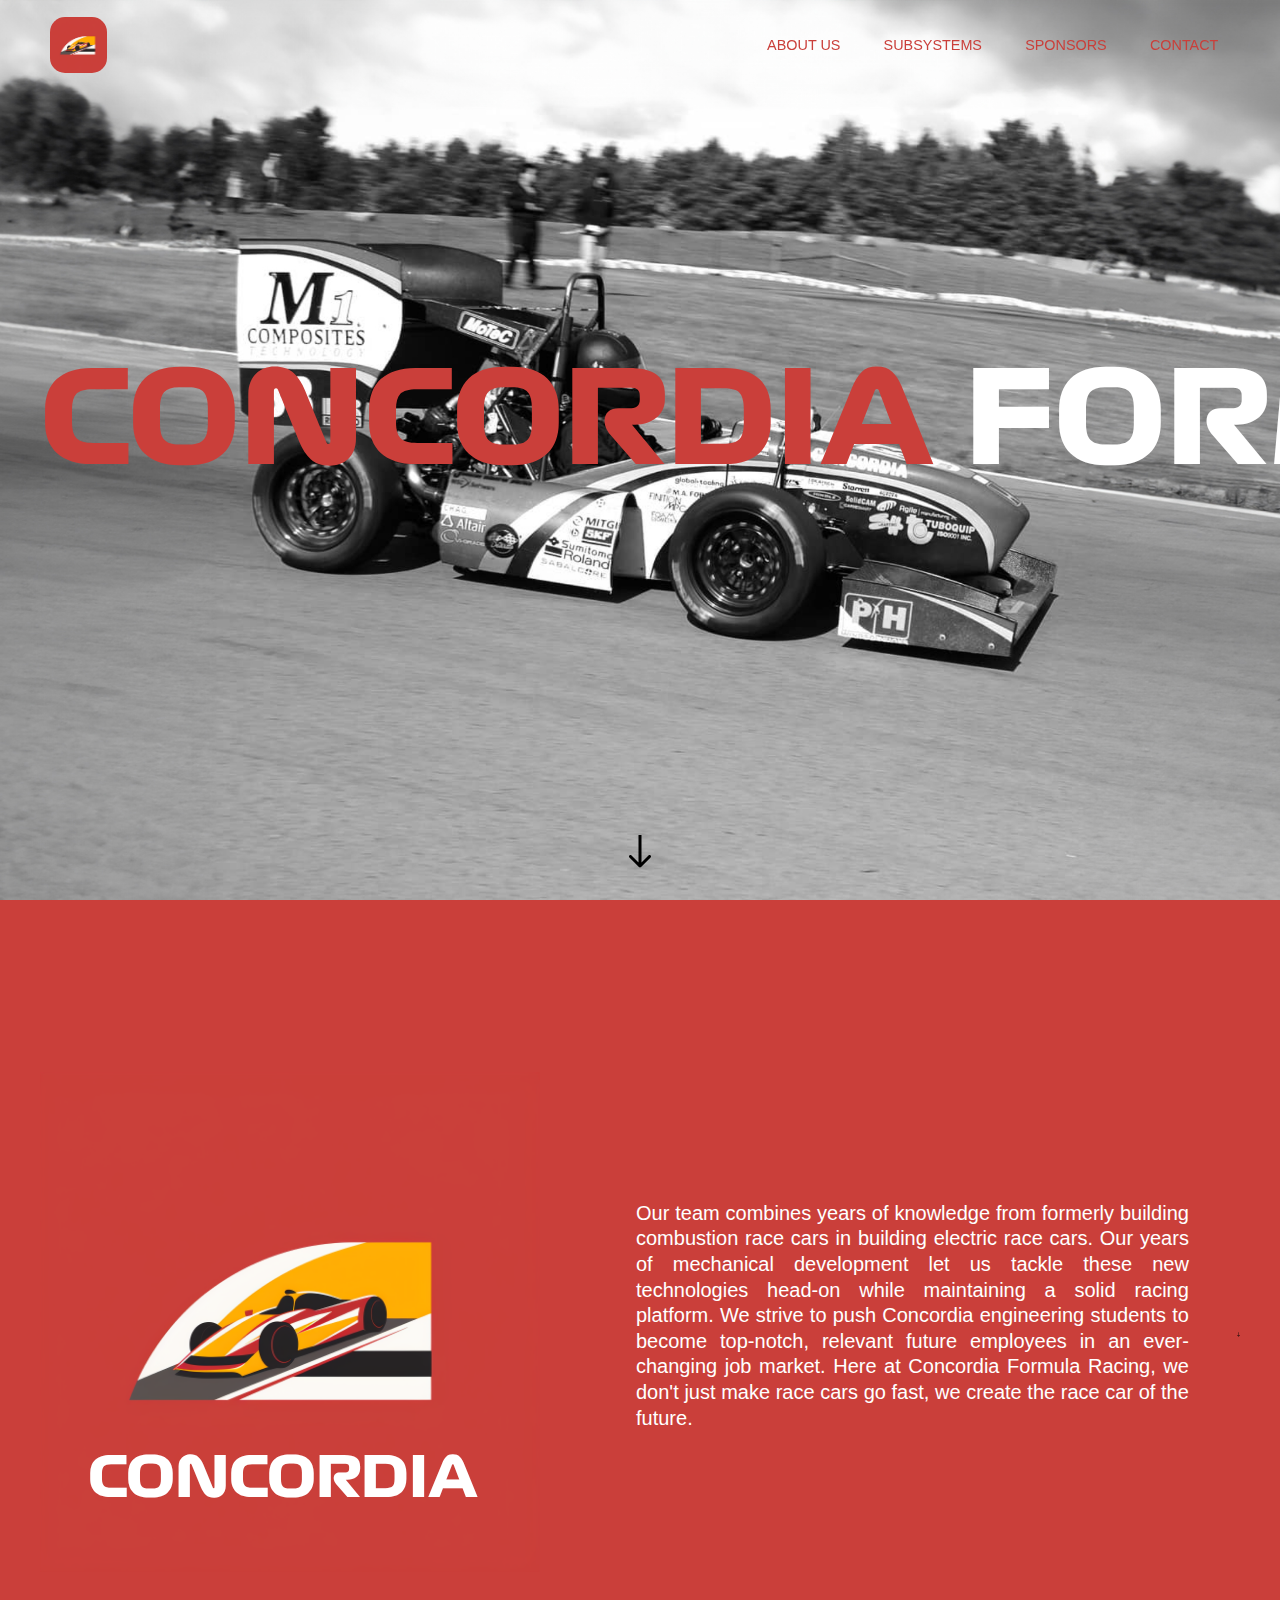
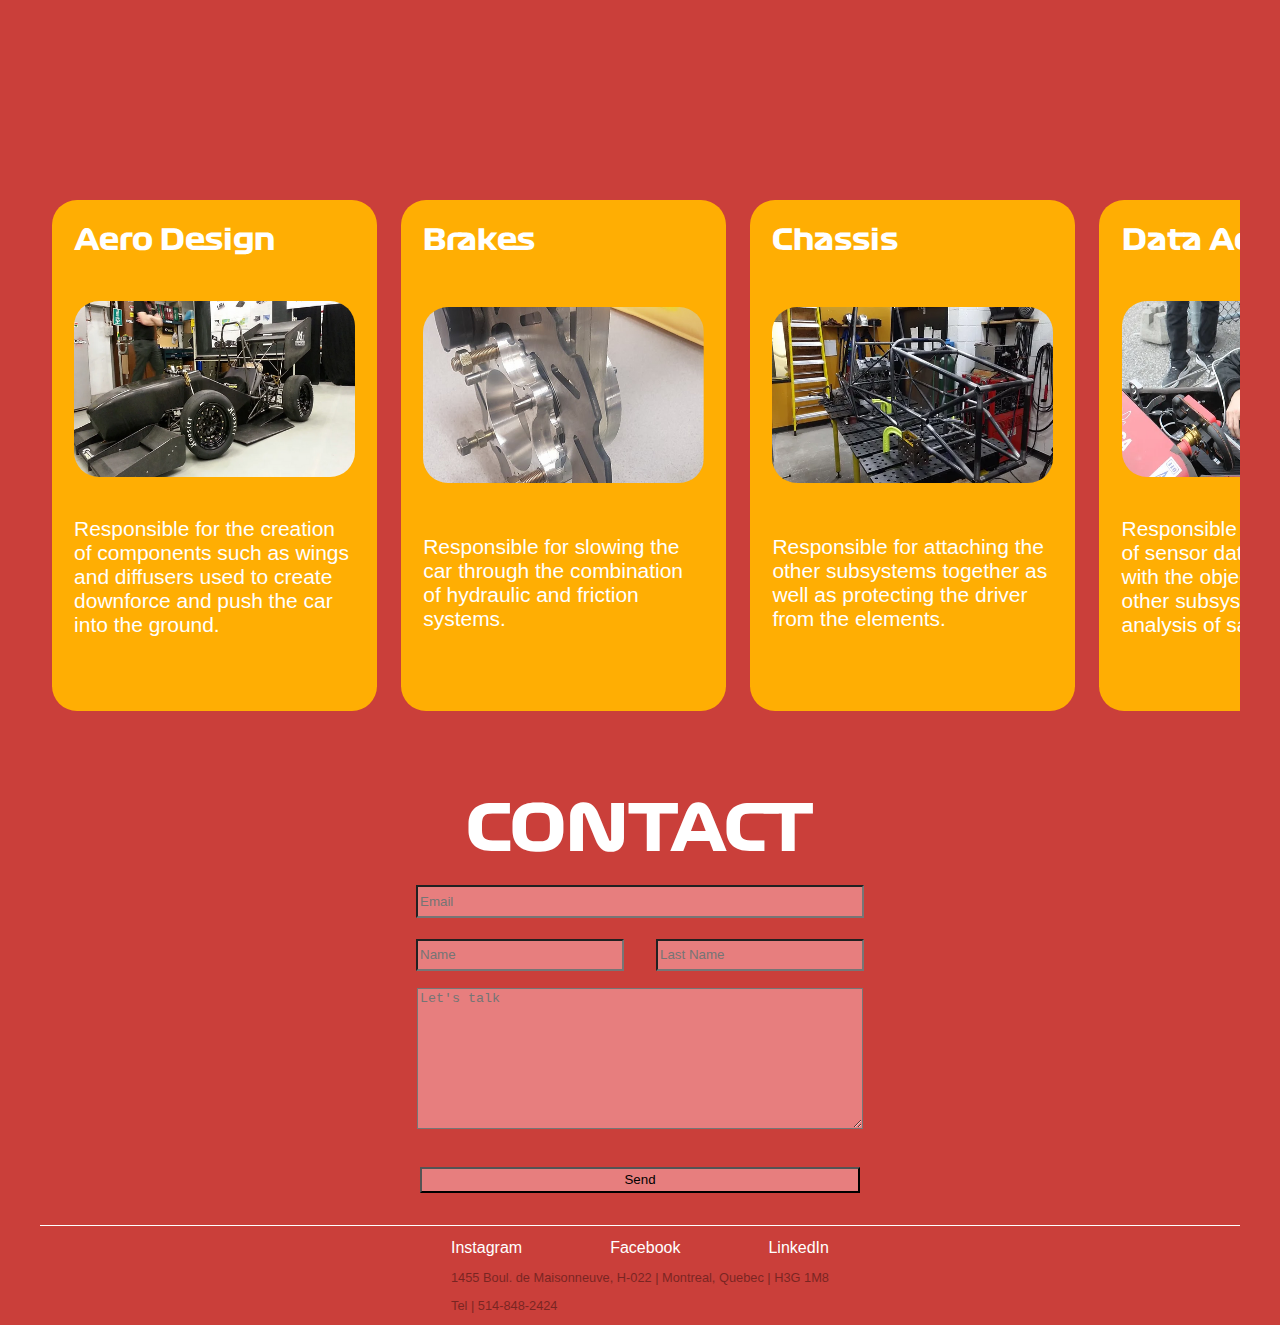
==== index.html @ 4e5aec41 "image fix" ====
<!DOCTYPE html>
<html lang="en">
<head>
    <meta charset="UTF-8">
    <meta name="viewport" content="width=device-width, initial-scale=1.0">
    <title>FORMULA SAE - CONCORDIA</title>
    <link rel="stylesheet" href="style.css">
</head>
<body>
    <div class="home-image"></div>
    <div class="wrapper">
        <header>
            <a href="index.html" class="logo1"></a>

            <nav>
                <svg class="close" width="33" height="33" viewBox="0 0 33 33" fill="none" xmlns="http://www.w3.org/2000/svg">
                    <path d="M16.5 0.25C13.2861 0.25 10.1443 1.20305 7.47199 2.98862C4.79969 4.77419 2.71689 7.31209 1.48697 10.2814C0.257041 13.2507 -0.0647633 16.518 0.562247 19.6702C1.18926 22.8224 2.73692 25.7179 5.00952 27.9905C7.28213 30.2631 10.1776 31.8108 13.3298 32.4378C16.482 33.0648 19.7493 32.743 22.7186 31.513C25.6879 30.2831 28.2258 28.2003 30.0114 25.528C31.797 22.8557 32.75 19.7139 32.75 16.5C32.75 14.366 32.3297 12.2529 31.5131 10.2814C30.6964 8.30985 29.4994 6.51847 27.9905 5.00952C26.4815 3.50056 24.6902 2.3036 22.7186 1.48696C20.7471 0.670319 18.634 0.25 16.5 0.25ZM20.9038 18.5963C21.0561 18.7473 21.177 18.927 21.2595 19.1251C21.342 19.3231 21.3844 19.5355 21.3844 19.75C21.3844 19.9645 21.342 20.1769 21.2595 20.3749C21.177 20.573 21.0561 20.7527 20.9038 20.9038C20.7527 21.0561 20.573 21.177 20.3749 21.2594C20.1769 21.3419 19.9645 21.3844 19.75 21.3844C19.5355 21.3844 19.3231 21.3419 19.1251 21.2594C18.927 21.177 18.7473 21.0561 18.5963 20.9038L16.5 18.7913L14.4038 20.9038C14.2527 21.0561 14.073 21.177 13.8749 21.2594C13.6769 21.3419 13.4645 21.3844 13.25 21.3844C13.0355 21.3844 12.8231 21.3419 12.6251 21.2594C12.427 21.177 12.2473 21.0561 12.0963 20.9038C11.9439 20.7527 11.8231 20.573 11.7406 20.3749C11.6581 20.1769 11.6156 19.9645 11.6156 19.75C11.6156 19.5355 11.6581 19.3231 11.7406 19.1251C11.8231 18.927 11.9439 18.7473 12.0963 18.5963L14.2088 16.5L12.0963 14.4038C11.7903 14.0978 11.6184 13.6827 11.6184 13.25C11.6184 12.8173 11.7903 12.4022 12.0963 12.0963C12.4023 11.7903 12.8173 11.6184 13.25 11.6184C13.6827 11.6184 14.0978 11.7903 14.4038 12.0963L16.5 14.2088L18.5963 12.0963C18.9023 11.7903 19.3173 11.6184 19.75 11.6184C20.1827 11.6184 20.5978 11.7903 20.9038 12.0963C21.2098 12.4022 21.3817 12.8173 21.3817 13.25C21.3817 13.6827 21.2098 14.0978 20.9038 14.4038L18.7913 16.5L20.9038 18.5963Z" fill="black"/>
                </svg>
                    
                <ul>
                    <li><a class="burger-items" href="">ABOUT US</a></li>
                    <li><a class="burger-items" href="">SUBSYSTEMS</a></li>
                    <li><a class="burger-items" href="sponsors.html">SPONSORS</a></li>
                    <li><a class="burger-items" href="">CONTACT</a></li>
                </ul>
            </nav>

            <svg class="menu" id="desktop-menu" width="48" height="32" viewBox="0 0 48 32" fill="none" xmlns="http://www.w3.org/2000/svg">
                <path d="M24 32H0V26.6667H24V32ZM48 18.6667H0V13.3333H48V18.6667ZM48 5.33333H24V0H48V5.33333Z" fill="black"/>
            </svg>
        </header>

        <section class="home-page">
            <div class="scrolling-text"><h1><span>CONCORDIA</span> FORMULA SAE - <span>CONCORDIA</span> FORMULA SAE - <span>CONCORDIA</span> FORMULA SAE </h1></div>

            <svg class="arrow one" width="24" height="33" viewBox="0 0 24 33" fill="none" xmlns="http://www.w3.org/2000/svg">
                <path d="M10.9393 32.0607C11.5251 32.6464 12.4749 32.6464 13.0607 32.0607L22.6066 22.5147C23.1924 21.9289 23.1924 20.9792 22.6066 20.3934C22.0208 19.8076 21.0711 19.8076 20.4853 20.3934L12 28.8787L3.51472 20.3934C2.92893 19.8076 1.97919 19.8076 1.3934 20.3934C0.807612 20.9792 0.807612 21.9289 1.3934 22.5147L10.9393 32.0607ZM10.5 6.55671e-08L10.5 31L13.5 31L13.5 -6.55671e-08L10.5 6.55671e-08Z" fill="black"/>
            </svg>
        </section>

        <section class="intro">
            <div class="intro-imageAndtext">
                <div class="logo2"></div>
                <h1 class="intro-concordia">CONCORDIA</h1>
            </div>
            <p class="subhead">Our team combines years of knowledge from formerly building combustion race cars in building electric race cars. Our years of mechanical development let us tackle these new technologies head-on while maintaining a solid racing platform. We strive to push Concordia engineering students to become top-notch, relevant future employees in an ever-changing job market. Here at Concordia Formula Racing, we don't just make race cars go fast, we create the race car of the future.</p>

            <svg class="arrow two" width="24" height="33" viewBox="0 0 24 33" fill="none" xmlns="http://www.w3.org/2000/svg">
                <path d="M10.9393 32.0607C11.5251 32.6464 12.4749 32.6464 13.0607 32.0607L22.6066 22.5147C23.1924 21.9289 23.1924 20.9792 22.6066 20.3934C22.0208 19.8076 21.0711 19.8076 20.4853 20.3934L12 28.8787L3.51472 20.3934C2.92893 19.8076 1.97919 19.8076 1.3934 20.3934C0.807612 20.9792 0.807612 21.9289 1.3934 22.5147L10.9393 32.0607ZM10.5 6.55671e-08L10.5 31L13.5 31L13.5 -6.55671e-08L10.5 6.55671e-08Z" fill="black"/>
            </svg>
                
        </section>

        <section class="subsystems">
            <div class="card">
                <p class="title">Aero Design</p>
                <div class="frame">
                    <img class="card-photo" src="assets/subsystems/aero-photo.jpg" alt="dfasd">                    
                    <p class="text">Responsible for the creation of components such as wings and diffusers used to create downforce and push the car into the ground.</p>
                </div>
            </div>

            <div class="card">
                
                <p class="title">Brakes</p>
                <div class="frame">
                    <img class="card-photo" src="assets/subsystems/brakes.jpg" alt="dfasd">                    
                    <p class="text toolong">Responsible for slowing the car through the combination of hydraulic and friction systems.</p>
               </div>
            </div>

            <div class="card">
                <p class="title">Chassis</p>
                <div class="frame">
                    <img class="card-photo" src="assets/subsystems/chassis.jpg" alt="dfasd">                    
                    <p class="text">Responsible for attaching the other subsystems together as well as protecting the driver from the elements.</p>
                </div>                
            </div>

            <div class="card">
                <p class="title">Data Acquisition</p>
                <div class="frame">
                    <img class="card-photo" src="assets/subsystems/dataAcquisiton.jpg" alt="dfasd">                    
                    <p class="text">Responsible for the acquiring of sensor data and refining it with the objective of assisting other subsystems with the analysis of said data.</p>
                </div>                
            </div>

            <div class="card">
                <p class="title">Steering</p>
                <div class="frame">
                    <img class="card-photo" src="assets/subsystems/steering.jpg" alt="dfasd">                    
                    <p class="text">Responsible for the steering geometry, closely related to the suspension subsystem.</p>
                </div>                
            </div>

            <div class="card">
                <p class="title">Suspension</p>
                <div class="frame">
                    <img class="card-photo" src="assets/subsystems/suspension.jpg" alt="dfasd">                    
                    <p class="text">Responsible for translating forces from the tires into the rest of the car through the establishment of car specific geometry.</p>
                </div>                
            </div>

            <div class="card">
                <p class="title">Wheels & Tires</p>
                <div class="frame">
                    <img class="card-photo" src="assets/subsystems/wheelsTires.jpg" alt="dfasd">                    
                    <p class="text">Responsible for all cornering and acceleration forces transferring between the road and the car.</p>
                </div>                
            </div>

            <div class="card">
                <p class="title">GLV Electrical</p>
                <div class="frame">
                    <img class="card-photo" src="assets/subsystems/electrical.jpg" alt="dfasd">                    
                    <p class="text">Responsible for the low voltage systems of the car such as safety equipment and sensing equipment.</p>
                </div>                
            </div>

            <div class="card">
                <p class="title">Powertrain</p>
                <div class="frame">
                    <img class="card-photo" src="assets/subsystems/powertrain.jpg" alt="dfasd">
                    <p class="text">Responsible for the motor, motor controller, and gearbox that power the car.</p>
                </div>                
            </div>

            <div class="card">
                <p class="title">Accumulator</p>
                <div class="frame">
                    <img class="card-photo" src="assets/subsystems/accumulator.jpg" alt="dfasd">                    
                    <p class="text">Responsible for the battery and its management systems which are mostly high voltage.</p>
                </div>                
            </div>




        </section>

        <section class="contact">
            <div class="title contact">CONTACT</div>
            <form action="mailto:thomasson5leo@gmail.com">
                <input class="c email" type="text" placeholder="Email">
                
                <div class="c names">
                   
                    <input class="user-name" type="text" placeholder="Name" style="background-color: rgb(231, 126, 126);">
                    <input class="user-name" type="text" placeholder="Last Name" style="background-color: rgb(231, 126, 126);">
                    
                </div>
                <textarea class="c talk" placeholder="Let's talk" cols="40" rows="9"></textarea> 
                
                <input class="c submit" type="submit" value="Send">

            </form>
        </section>

        <section class="footer">
            <div class="footer-frame">
                <div class="line"></div>
                <div class="socials">
                    <a class="link instagram" href="https://www.instagram.com/concordiasae_racing/">Instagram</a>
                    <a class="link facebook" href="https://www.facebook.com/concordiaefsae">Facebook</a>
                    <a class="link linkedin" href="https://www.linkedin.com/company/concordia-sae/">LinkedIn</a>
                </div>
                <div class="credentials">
                    <p>1455 Boul. de Maisonneuve,  H-022 | Montreal, Quebec | H3G 1M8</p>
                    <p>Tel | 514-848-2424</p>
                </div>
            </div>
        </section>

    </div>

    <script src="java.js"></script>
</body>
</html>
---- style.css ----
@font-face {
    font-family: Helvetica-Neue;
    src: url("assets/HelveticaNeueRegular.otf");
}
@font-face {
    font-family: Formula1-Bold;
    font-weight: bold;
    src: url("assets/Formula1-Bold.otf") format("opentype");
}
@keyframes RightToLeft { /*animation function for the sliding text*/
    from {
        transform: translateX(-33.7%);
    }
    to {
        transform: translateX(-67.435%);/*This weird number is where the cycle restarts
        and is linked to the length of the text in index.html */
    }
}

/*general styles*/
body {
  margin: 0;
  font-family: Arial, Helvetica, sans-serif;
  background-color: #CA3F3A;
  overflow-x: hidden;
}
a {
    text-decoration: none;
    font-size: 1.3rem;
}
.home-image {
    background: url('assets/HomeImage.jpg');
    position: absolute;
    top: 0;
    left: 0;
    width: 100%;
    height: 100vh;
    background-size: cover;
    background-position-x: 50%;
    z-index: -1;
}

/*1st page styling for header*/
header { 
    position: fixed;
    display: flex;
    justify-content: space-between;
    align-items: center;
    width: 100%;
    height: 10vh;
    z-index: 2;
}
.logo1 {
    background: url('assets/logo.jpg');
    border-radius: 15px;
    width: 2.7em;
    height: 2.7em;
    margin: 0.5em;
    background-position-x: 30%;
    background-size: cover;
}
svg.menu {
    width: 2.7em;
    margin-right: 1.5em;

    cursor: pointer;
}
nav {
    position: fixed;
    right: 0;
    top: 0;
    background-color: white;
    width: 50%;
    height: 100vh;
    text-transform: uppercase;

    transform: translateX(100%);
    transition: transform .5s ease-in-out;
}
ul {
    list-style-type: none;
    padding: 0;
    margin-top: 8em;
    height: fit-content;
}
.burger-items {
    color: black;
    padding: .75em 2em;
    display: block;

    &:hover{
        background: rgb(207, 206, 206);
    }
}
.close{
    float: right;
    margin: 2em;
    width: 2em;
    cursor: pointer;
}
/*.open-nav is created by some javascript when burger and close icon is clicked*/
.open-nav {
    transform: translateX(0%);
}

/*1st page styling, everything but the header*/
section.home-page {
    display: flex;
    flex-direction: column;
    justify-content: space-between;
    color: orange;
    height: 100vh;
}
.scrolling-text{
    font-size: 4rem;
    font-family: Formula1-Bold;
    color: white;
    position: absolute;
    top: 16rem;
    white-space: nowrap;

    animation: RightToLeft 8s linear infinite;
}
.arrow.one {
    position: absolute;
    width: 100%;
    bottom: 2em;
    align-self: center;
    cursor: pointer;
}

span {
    color: #CA3F3A;
}

/*2nd page styling (introduction)*/
section.intro {
    display: flex;
    justify-content: space-between;
    height: 100vh;
    flex-direction: column;
    overflow-x: hidden;
}
.logo2 {
    background: url('assets/logo.jpg');
    width: 60vh;
    max-width: 500px;
    height: 60vh;
    max-height: 500px;
    margin-top: -5em;
    background-position-x: 50%;
    background-position-y: 50%;
    background-size: cover;
    z-index: -2;
    align-self: center;
}

h1.intro-concordia {
    margin-top: -8rem;
    margin-left: 3rem;
    align-self: center;
    color: white;
    font-family: Formula1-Bold;
    font-size: 3.5rem;
    
}
p.subhead {
    color: white;
    margin-top: -3rem;
    margin-right: 3rem;
    margin-left: 3rem;
    font-size: 1rem;
    line-height: 1.6rem;
    text-align: justify;
}
.arrow.two {
    align-self: center;
    margin-bottom: 2em;
    cursor: pointer;
}

/*PAGE 3 - SUBSYSTEMS*/
section.subsystems {
    display: flex;
    height: fit-content;
    overflow-x: auto;
}
.card {
    display: flex;
    flex-direction: column;
    justify-content: space-between;

    margin-left: 0.75rem;
    margin-right: 0.75rem;
    border-radius: 25px;
    background: #FFAE03;
    padding: 1.38rem;
    width: 17.5625rem;
    height: 29.1875rem;
    flex-shrink: 0;
}

.title {
    color: white;
    position: relative;
    font-family: Formula1-Bold;
    font-size: 29px;
    margin-top: 0em;
}
.frame {
    display: flex;
    height: 100%;
    flex-direction: column;
    justify-content: space-around;
}
.card-photo {
    background-size: contain;
    height: 11rem;
    width: auto;
    border-radius: 25px;
    margin-top: -1em;
}
.text {
    color: white;
    text-align: left;
    font-size: 1.31rem;
    margin-top: -1em;
    height: fit-content;
}

/*page 3 - contact area*/

section.contact {
    display: flex;
    flex-direction: column;
    height: fit-content;
    align-items: center;

    margin-top: 5rem;
    margin-bottom: 2em;
}
.title.contact {
    font-size: 4rem;
}
form {
    display: flex;
    flex-direction: column;
    align-items: center;
    
}
.c {
    margin-top: 1.3em;
    width: 33em;
}
.email {
    background-color: rgb(231, 126, 126);
    height: 2em;
    outline: none;
}
.names {
    display: flex;
    justify-content: space-between;
    width: 28em;
    height: 2em;
}
.user-name {
    width: 15em;
}
.talk {
    background-color: rgb(231, 126, 126);
    margin-bottom: 1.5em;
}
.submit {
    width: 33em;
    height: 2em;
    background-color: rgb(231, 126, 126);
}

/*FOOTER PAGE 3*/
section.footer {
    display: flex;
    flex-direction: column;
    align-items: center;
    
    width: 100%;
    height: fit-content;
    justify-content: space-between;
    border-top: 1.5px solid white;
    
}
.socials {
    margin-top: .8rem;
    display: flex;
    
    justify-content: space-between;
    width: 100%;
}
.link {
    color: white;
    font-size: 1em;
}
.credentials {
    font-size: .8em;
    opacity: 0.4;
}



@media only screen and (max-width: 450px) {
    .intro-imageAndtext {
        display: flex;
        flex-direction: column;
        align-items: center;
    }
    h1.intro-concordia {
        font-size: 2.6em;
        margin-left: unset;
        
    }
    p.subhead {
        margin-left: 1.5rem;
        margin-right: 1.5em;
    }

    .c {
        width: 25em;
    }
    .names {
        width: 21.3em;
    }
    .user-name {
        width: 11em
    }
}
/*for the burger menu*/
@media only screen and (min-width: 680px) {
    .menu {
        display: none;
    }

    nav {
        transform: translateX(0);
        position: unset;
        height: auto;
        width: auto;
        display: block;
        background: none;
    }
    .close {
        display: none;
    }
    ul {
        display: flex;
        margin: 0;
    }
    .burger-items {
        padding: .5em 1.5em;
        font-size: .9rem;
        color: #CA3F3A;

        &:hover {
            background: unset;
            text-decoration: underline;
        }
    }

    

    .intro {
        justify-content: unset;
    }
    p.subhead {
        font-size: 1.25rem;
    }
}


/*formating for the pages for desktop*/
@media only screen and (min-width: 900px) {
    section.intro {
        flex-direction: row;
        align-items: center;
    }
    .logo2 {
        margin-right: 3em;
    }
    p.subhead {
        font-size: 1.25rem;
    }
}

/**/
@media only screen and (min-width: 1200px) {
    .wrapper {
        width: 1200px;
        margin: 0 auto;
    }

    header {
        width: 1200px;
    }
}
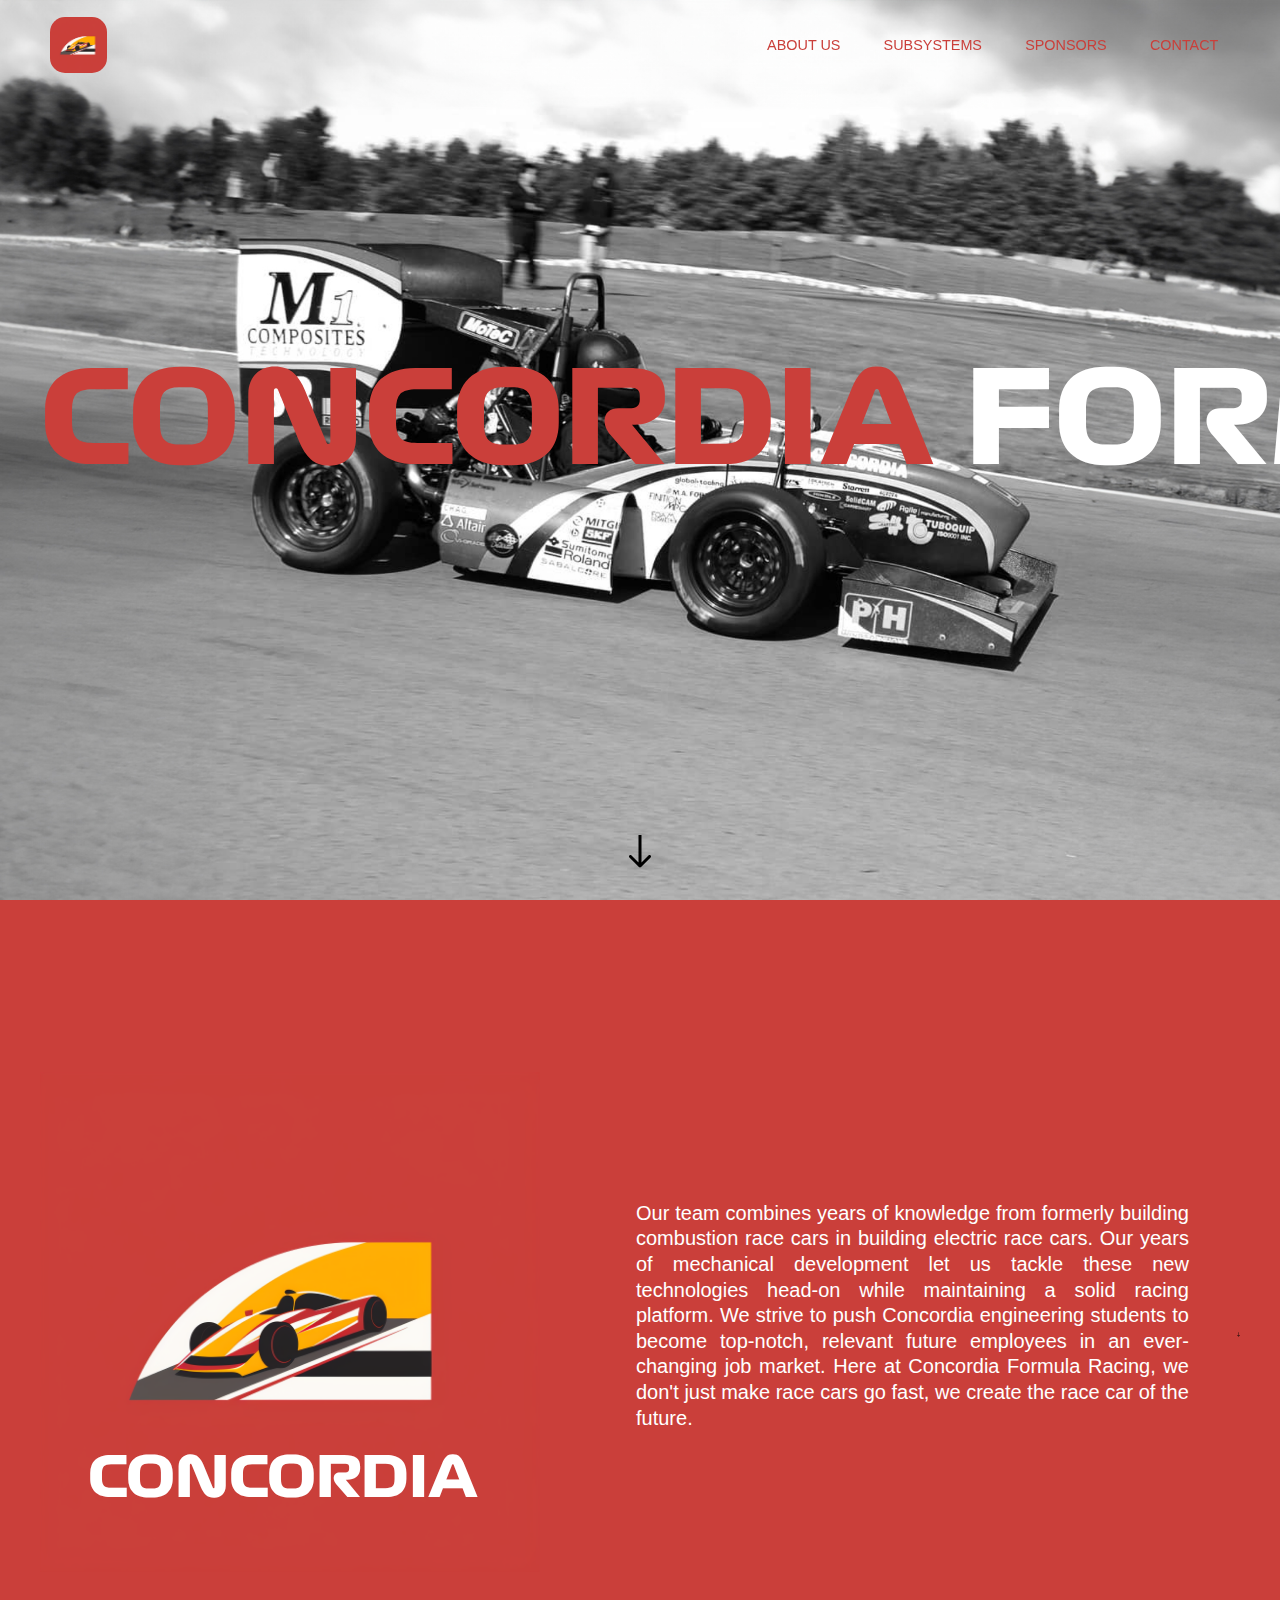
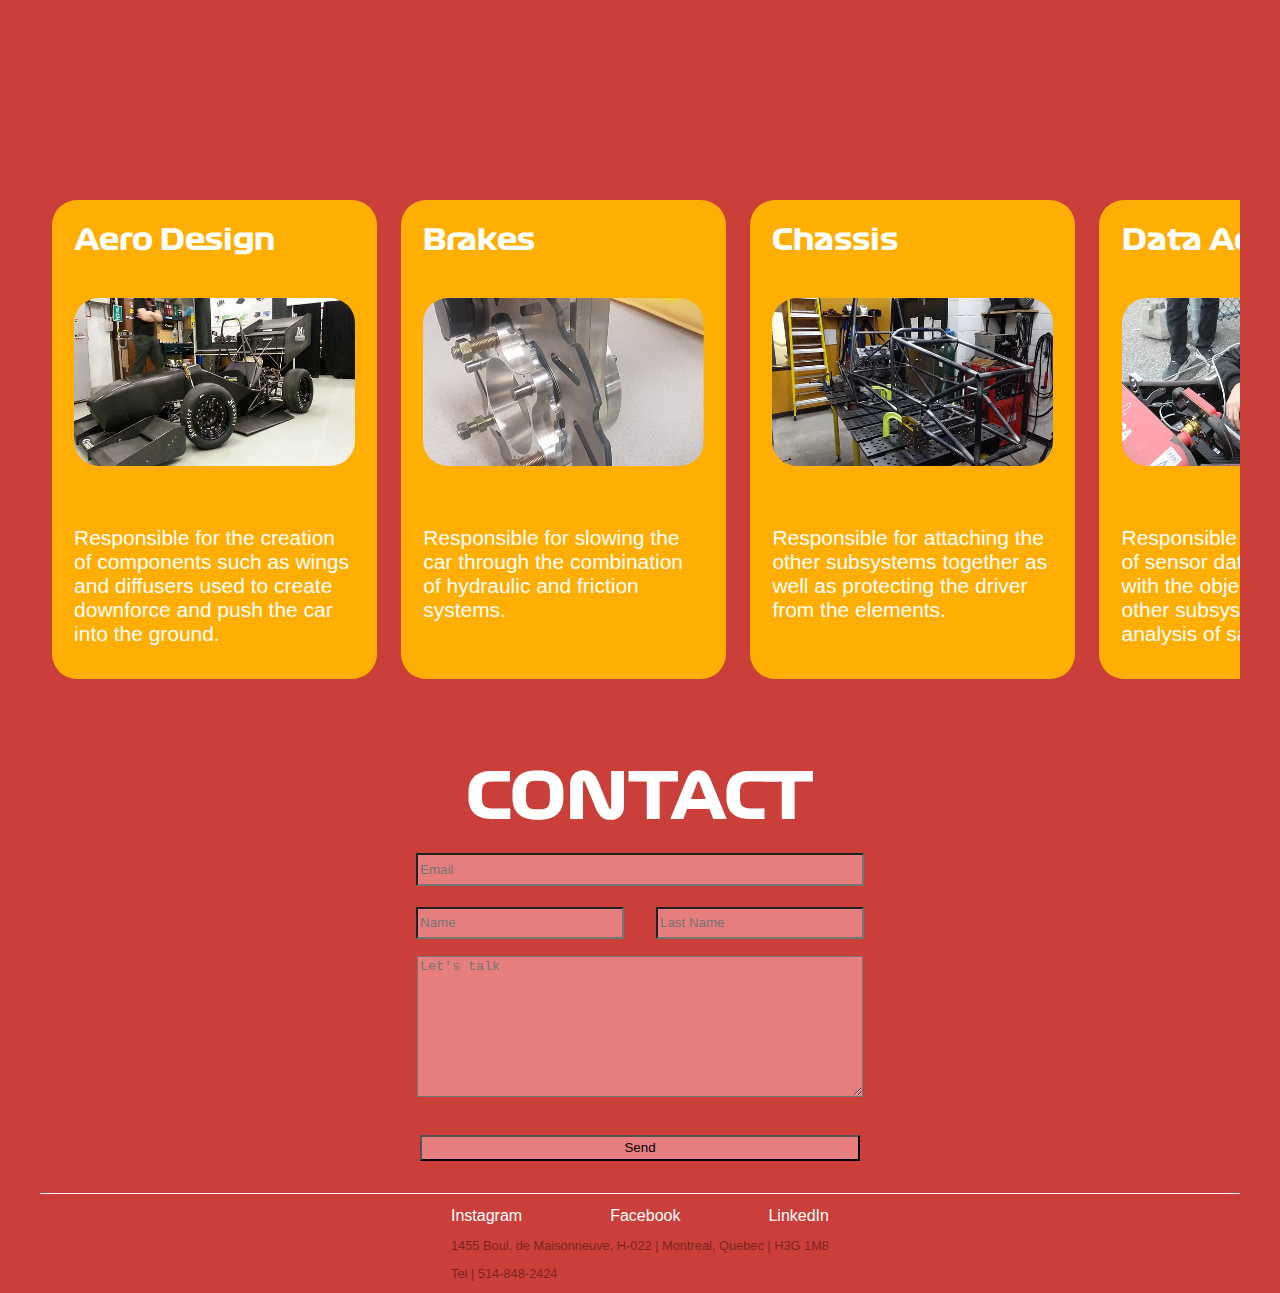
==== commit 6e546ad0: "small prep in html for subsystems scrolling title" ====
--- a/index.html
+++ b/index.html
@@ -51,7 +51,11 @@
                 
         </section>
 
+        <div class="meetTeams_scrolling">MEET OUR TEAMS MEET OUR TEAMS</div>
+
         <section class="subsystems">
+            
+
             <div class="card">
                 <p class="title">Aero Design</p>
                 <div class="frame">
@@ -66,7 +70,7 @@
                 <div class="frame">
                     <img class="card-photo" src="assets/subsystems/brakes.jpg" alt="dfasd">                    
                     <p class="text toolong">Responsible for slowing the car through the combination of hydraulic and friction systems.</p>
-               </div>
+                </div>
             </div>
 
             <div class="card">
--- a/style.css
+++ b/style.css
@@ -179,6 +179,11 @@
     cursor: pointer;
 }
 
+/*MEET OUR TEAMS SCROLLING TITLE (FOR DESKTOP), work in progress (neeeds to be changed in the media area*/
+.meetTeams_scrolling {
+    display: none;
+}
+
 /*PAGE 3 - SUBSYSTEMS*/
 section.subsystems {
     display: flex;
@@ -196,7 +201,7 @@
     background: #FFAE03;
     padding: 1.38rem;
     width: 17.5625rem;
-    height: 29.1875rem;
+    height: 27.1875rem;
     flex-shrink: 0;
 }
 
@@ -208,14 +213,14 @@
     margin-top: 0em;
 }
 .frame {
+    margin-top: 1.75rem;
     display: flex;
     height: 100%;
     flex-direction: column;
-    justify-content: space-around;
 }
 .card-photo {
     background-size: contain;
-    height: 11rem;
+    height: 10.5rem;
     width: auto;
     border-radius: 25px;
     margin-top: -1em;
@@ -224,12 +229,12 @@
     color: white;
     text-align: left;
     font-size: 1.31rem;
-    margin-top: -1em;
+    margin-top: 60px;
     height: fit-content;
 }
 
+
 /*page 3 - contact area*/
-
 section.contact {
     display: flex;
     flex-direction: column;
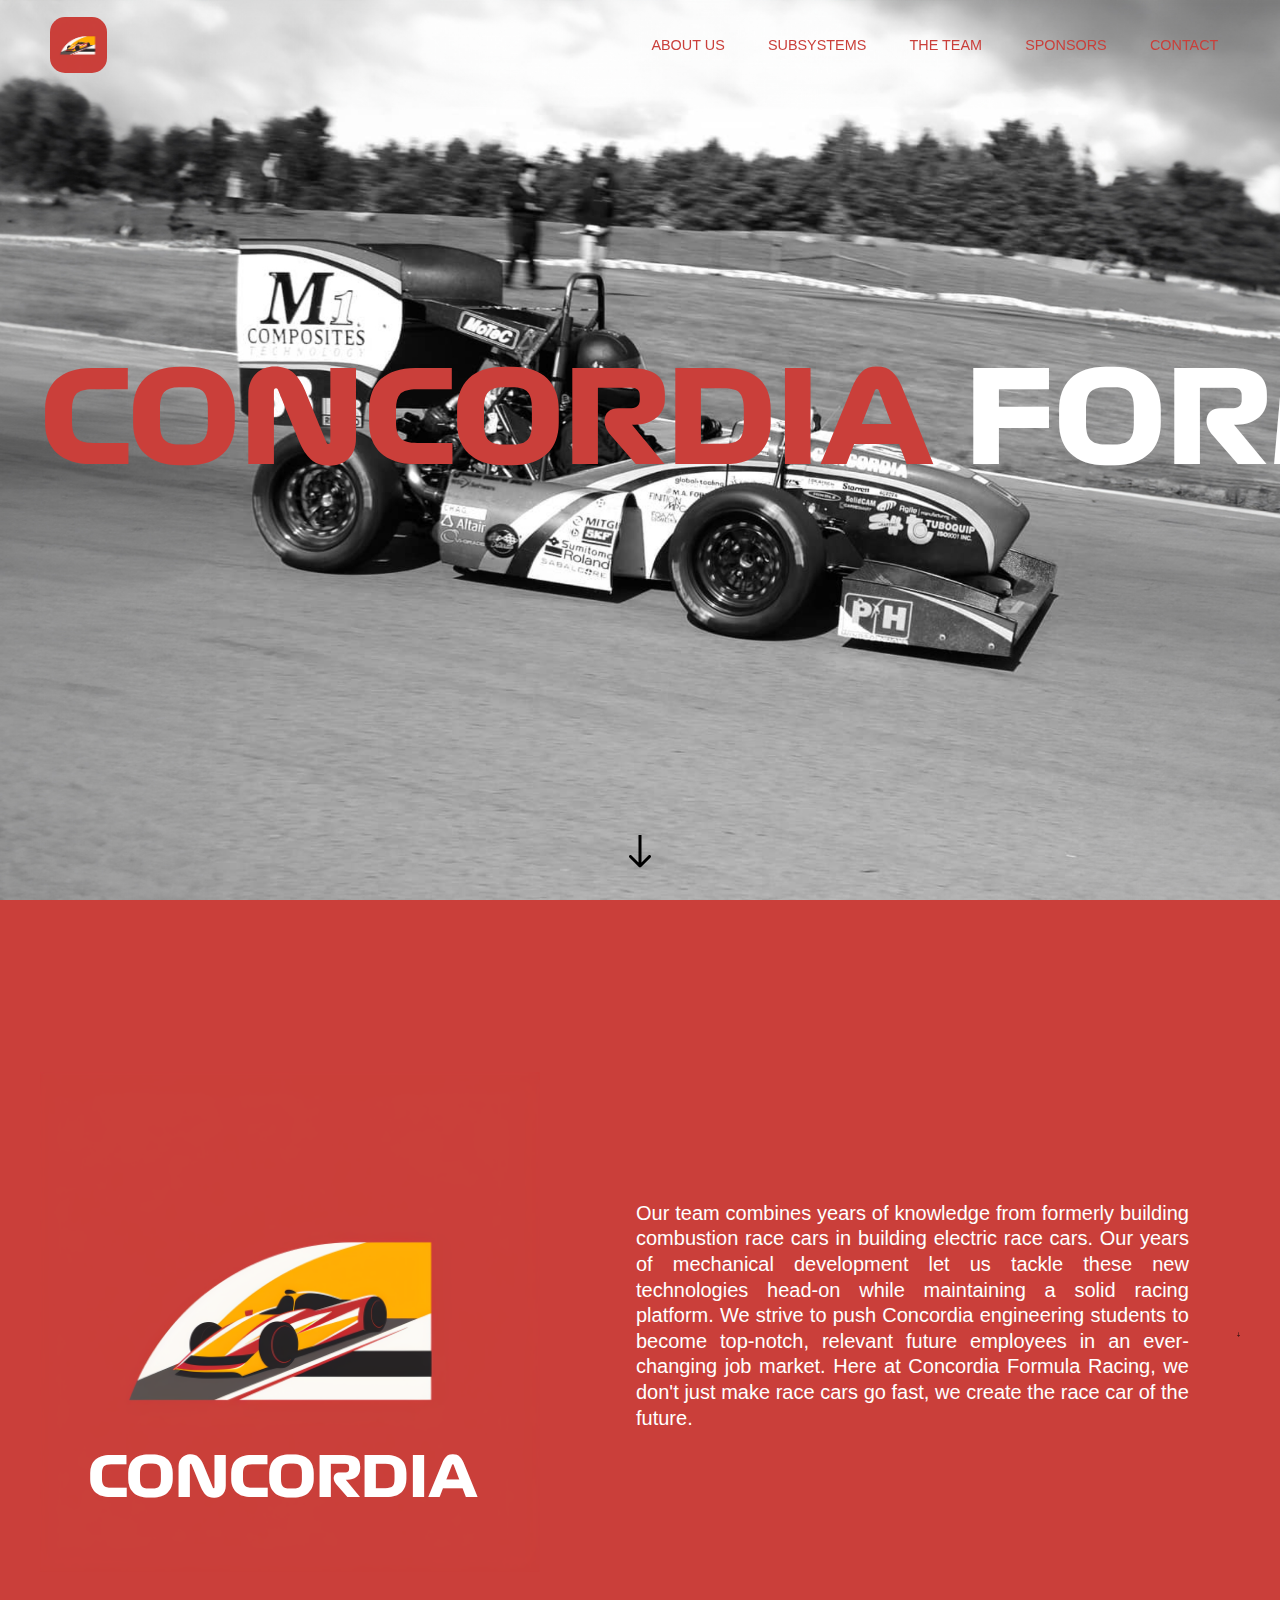
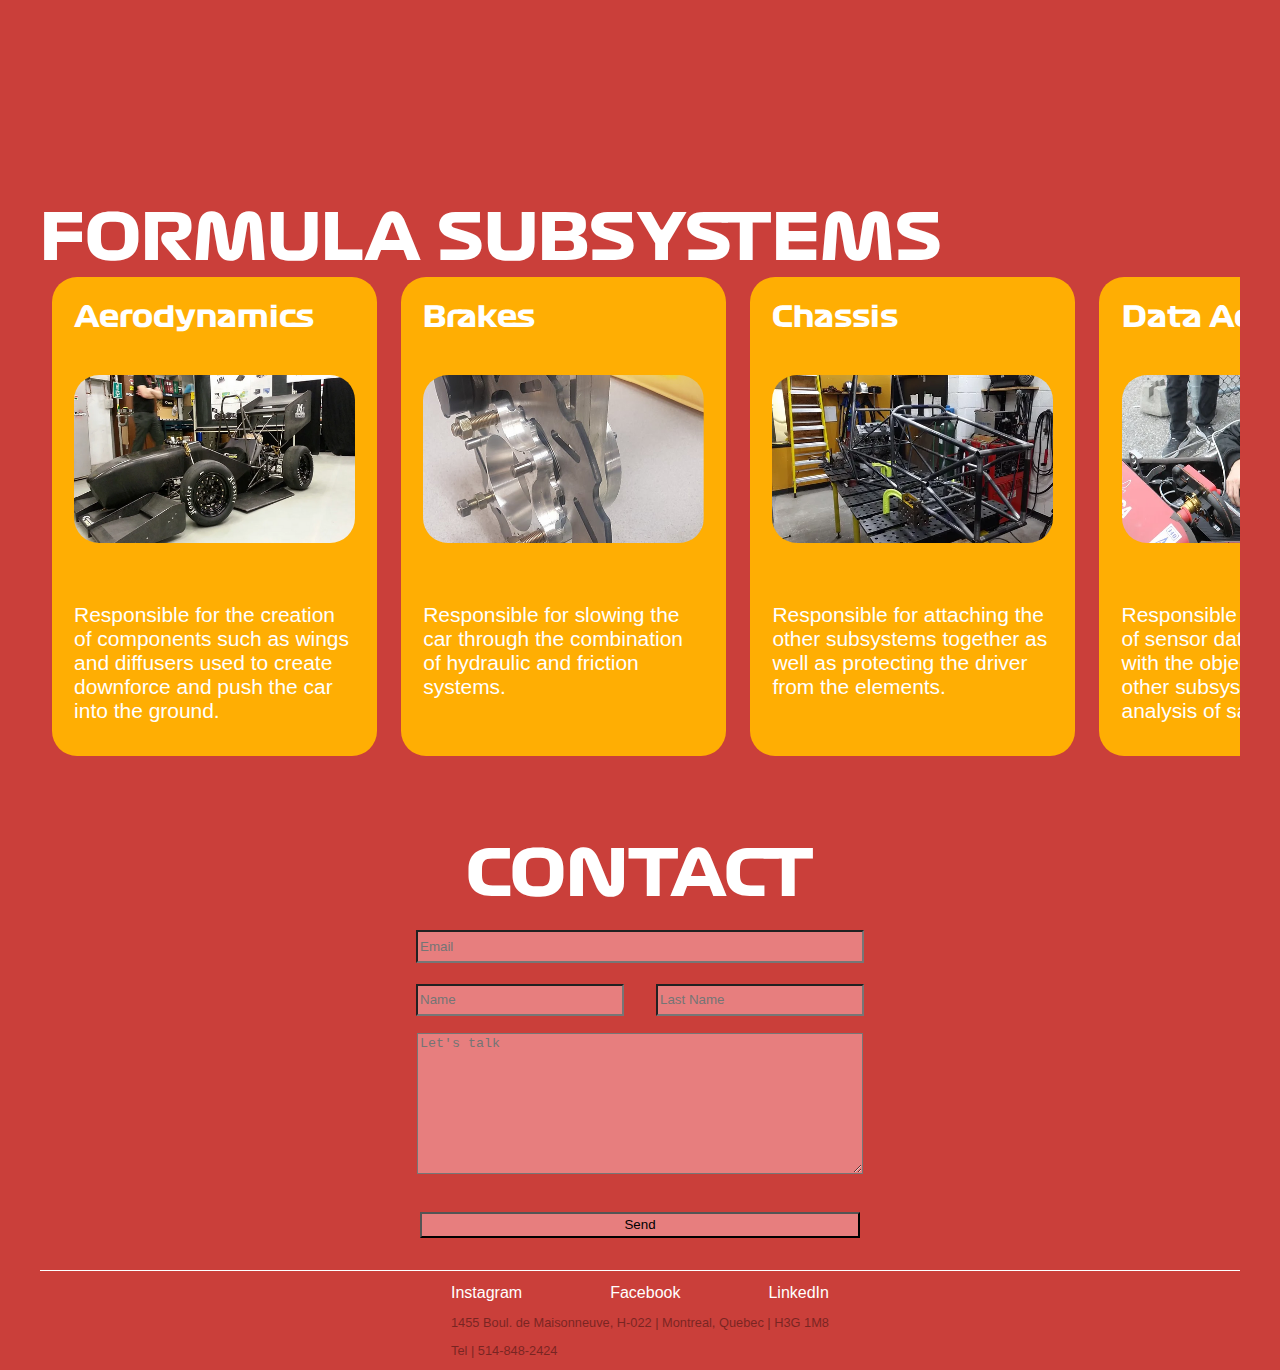
==== commit c931bb2c: "smallThings" ====
--- a/index.html
+++ b/index.html
@@ -20,6 +20,7 @@
                 <ul>
                     <li><a class="burger-items" href="">ABOUT US</a></li>
                     <li><a class="burger-items" href="">SUBSYSTEMS</a></li>
+                    <li><a class="burger-items" href="">THE TEAM</a></li>
                     <li><a class="burger-items" href="sponsors.html">SPONSORS</a></li>
                     <li><a class="burger-items" href="">CONTACT</a></li>
                 </ul>
@@ -31,7 +32,7 @@
         </header>
 
         <section class="home-page">
-            <div class="scrolling-text"><h1><span>CONCORDIA</span> FORMULA SAE - <span>CONCORDIA</span> FORMULA SAE - <span>CONCORDIA</span> FORMULA SAE </h1></div>
+            <div class="scrolling-text"><h1><span>CONCORDIA</span> FORMULA RACING - <span>CONCORDIA</span> FORMULA RACING - <span>CONCORDIA</span> FORMULA RACING </h1></div>
 
             <svg class="arrow one" width="24" height="33" viewBox="0 0 24 33" fill="none" xmlns="http://www.w3.org/2000/svg">
                 <path d="M10.9393 32.0607C11.5251 32.6464 12.4749 32.6464 13.0607 32.0607L22.6066 22.5147C23.1924 21.9289 23.1924 20.9792 22.6066 20.3934C22.0208 19.8076 21.0711 19.8076 20.4853 20.3934L12 28.8787L3.51472 20.3934C2.92893 19.8076 1.97919 19.8076 1.3934 20.3934C0.807612 20.9792 0.807612 21.9289 1.3934 22.5147L10.9393 32.0607ZM10.5 6.55671e-08L10.5 31L13.5 31L13.5 -6.55671e-08L10.5 6.55671e-08Z" fill="black"/>
@@ -51,13 +52,13 @@
                 
         </section>
 
-        <div class="meetTeams_scrolling">MEET OUR TEAMS MEET OUR TEAMS</div>
+        <section class="frame subsystems_title">
+            <div class="subsystems_title">FORMULA SUBSYSTEMS</div>
+        </section>
 
         <section class="subsystems">
-            
-
             <div class="card">
-                <p class="title">Aero Design</p>
+                <p class="title">Aerodynamics</p>
                 <div class="frame">
                     <img class="card-photo" src="assets/subsystems/aero-photo.jpg" alt="dfasd">                    
                     <p class="text">Responsible for the creation of components such as wings and diffusers used to create downforce and push the car into the ground.</p>
@@ -142,6 +143,8 @@
 
         </section>
 
+        <section class="sponsors"></section>
+
         <section class="contact">
             <div class="title contact">CONTACT</div>
             <form action="mailto:thomasson5leo@gmail.com">
--- a/style.css
+++ b/style.css
@@ -62,6 +62,7 @@
 svg.menu {
     width: 2.7em;
     margin-right: 1.5em;
+    color: white;
 
     cursor: pointer;
 }
@@ -180,8 +181,15 @@
 }
 
 /*MEET OUR TEAMS SCROLLING TITLE (FOR DESKTOP), work in progress (neeeds to be changed in the media area*/
-.meetTeams_scrolling {
+.subsystems_title {
     display: none;
+    font-size: 4rem;
+    margin: 0;
+    font-family: Formula1-Bold;
+    color: white;
+}
+section.frame {
+    text-align: center;
 }
 
 /*PAGE 3 - SUBSYSTEMS*/
@@ -382,6 +390,10 @@
 
 /*formating for the pages for desktop*/
 @media only screen and (min-width: 900px) {
+    .subsystems_title {
+        display: unset;
+    }
+
     section.intro {
         flex-direction: row;
         align-items: center;
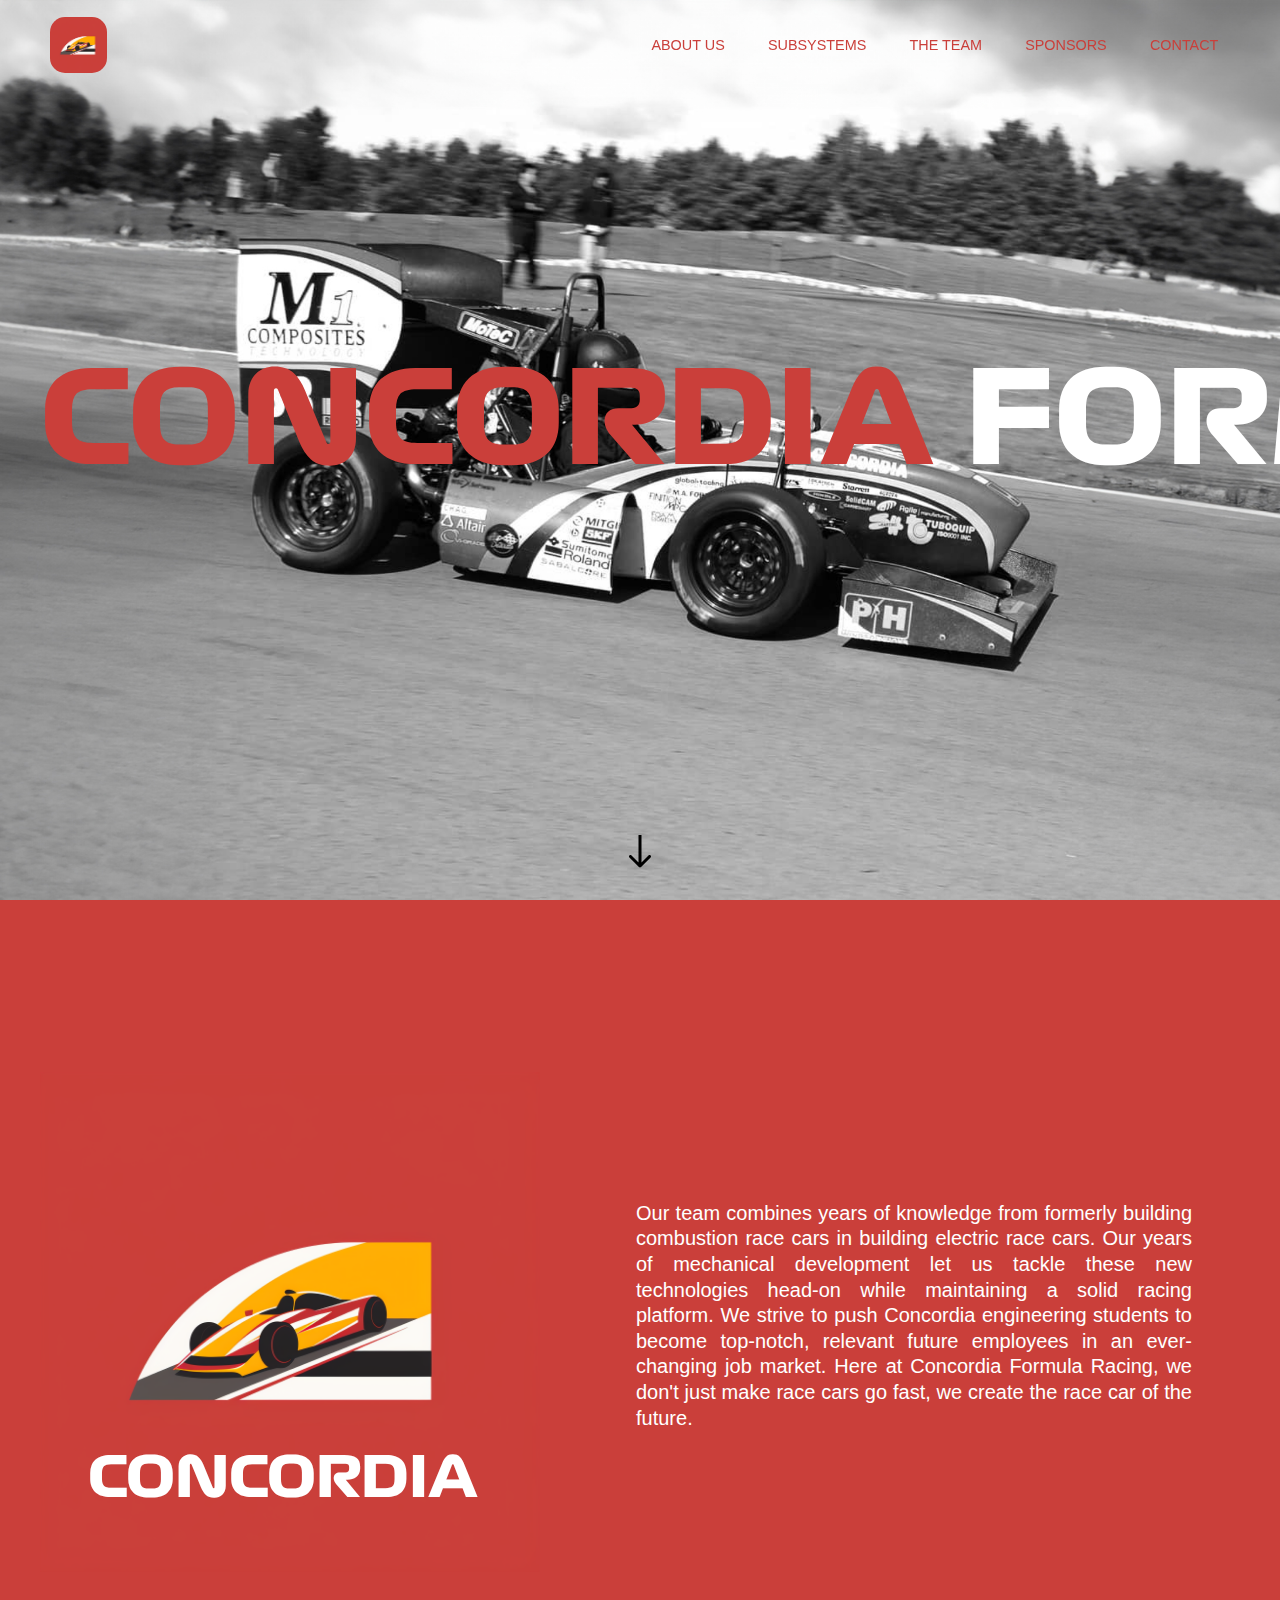
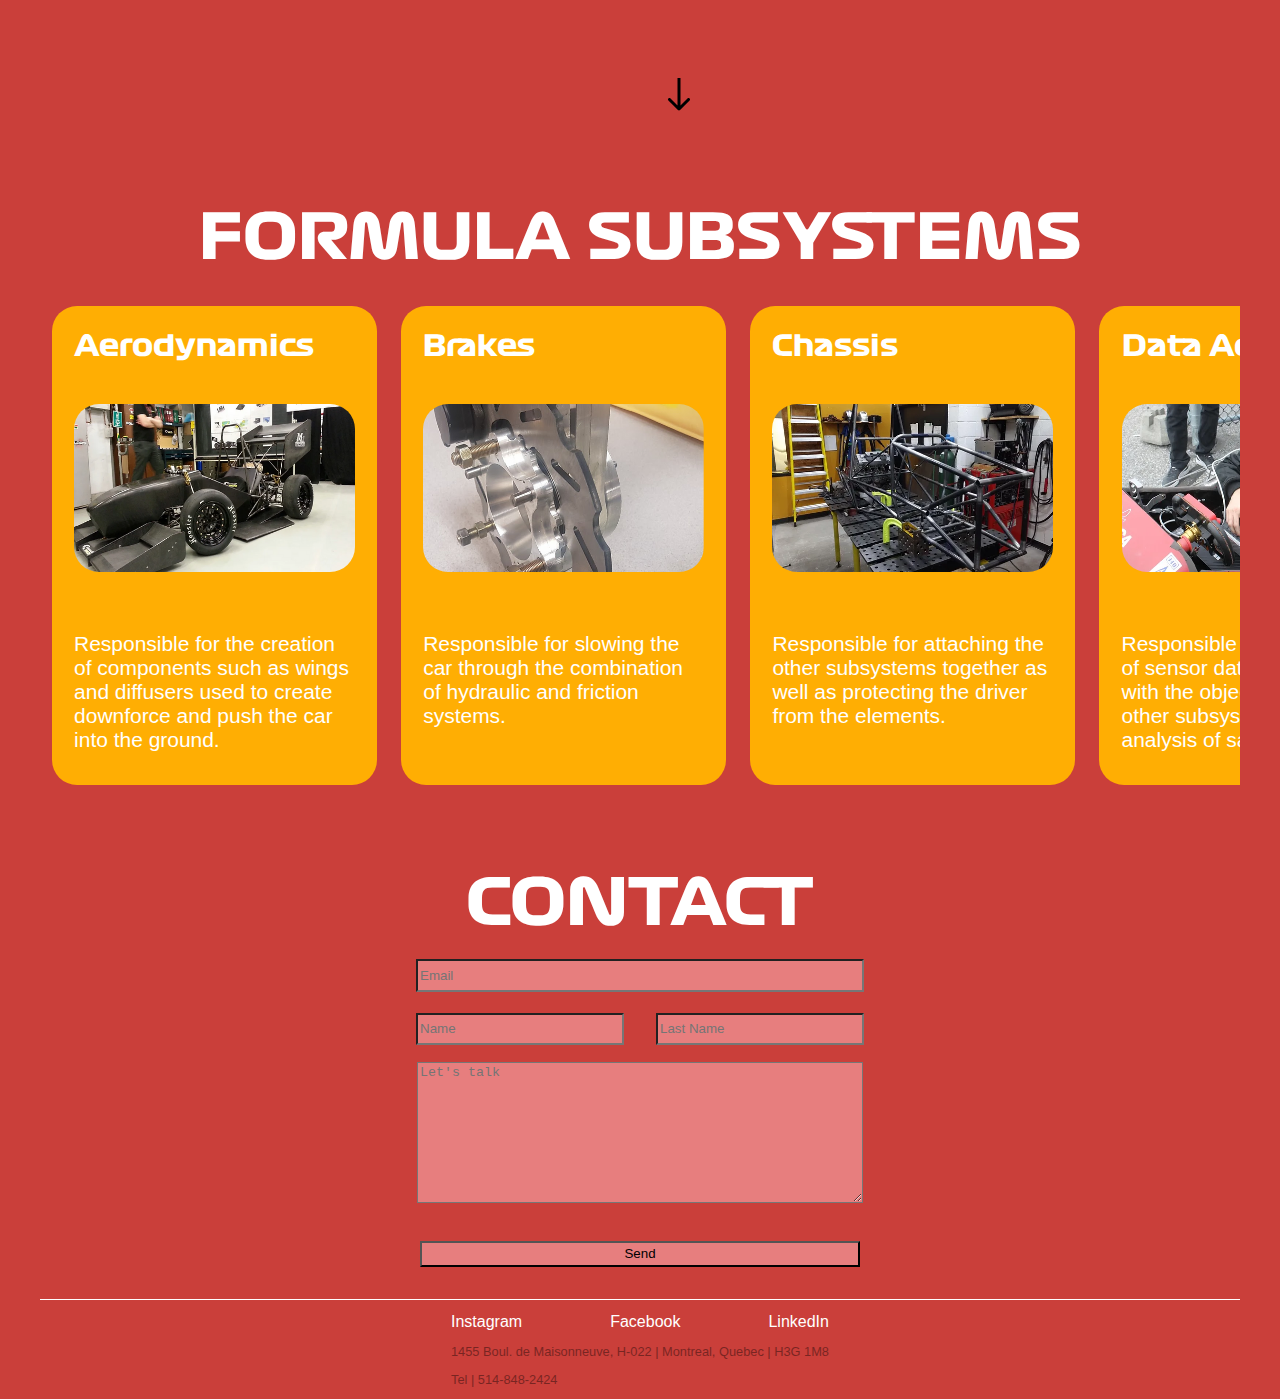
==== commit f5d6f92f: "subsystemTitle change" ====
--- a/index.html
+++ b/index.html
@@ -52,94 +52,92 @@
                 
         </section>
 
-        <section class="frame subsystems_title">
-            <div class="subsystems_title">FORMULA SUBSYSTEMS</div>
-        </section>
+        <section class="subsystems">
+            <div class="title subsystem">FORMULA SUBSYSTEMS</div>
+            <div class="sub_section">
+                <div class="card">
+                    <p class="title">Aerodynamics</p>
+                    <div class="frame">
+                        <img class="card-photo" src="assets/subsystems/aero-photo.jpg" alt="dfasd">                    
+                        <p class="text">Responsible for the creation of components such as wings and diffusers used to create downforce and push the car into the ground.</p>
+                    </div>
+                </div>
 
-        <section class="subsystems">
-            <div class="card">
-                <p class="title">Aerodynamics</p>
-                <div class="frame">
-                    <img class="card-photo" src="assets/subsystems/aero-photo.jpg" alt="dfasd">                    
-                    <p class="text">Responsible for the creation of components such as wings and diffusers used to create downforce and push the car into the ground.</p>
+                <div class="card">
+                    
+                    <p class="title">Brakes</p>
+                    <div class="frame">
+                        <img class="card-photo" src="assets/subsystems/brakes.jpg" alt="dfasd">                    
+                        <p class="text toolong">Responsible for slowing the car through the combination of hydraulic and friction systems.</p>
+                    </div>
                 </div>
-            </div>
 
-            <div class="card">
-                
-                <p class="title">Brakes</p>
-                <div class="frame">
-                    <img class="card-photo" src="assets/subsystems/brakes.jpg" alt="dfasd">                    
-                    <p class="text toolong">Responsible for slowing the car through the combination of hydraulic and friction systems.</p>
+                <div class="card">
+                    <p class="title">Chassis</p>
+                    <div class="frame">
+                        <img class="card-photo" src="assets/subsystems/chassis.jpg" alt="dfasd">                    
+                        <p class="text">Responsible for attaching the other subsystems together as well as protecting the driver from the elements.</p>
+                    </div>                
                 </div>
-            </div>
 
-            <div class="card">
-                <p class="title">Chassis</p>
-                <div class="frame">
-                    <img class="card-photo" src="assets/subsystems/chassis.jpg" alt="dfasd">                    
-                    <p class="text">Responsible for attaching the other subsystems together as well as protecting the driver from the elements.</p>
-                </div>                
-            </div>
+                <div class="card">
+                    <p class="title">Data Acquisition</p>
+                    <div class="frame">
+                        <img class="card-photo" src="assets/subsystems/dataAcquisiton.jpg" alt="dfasd">                    
+                        <p class="text">Responsible for the acquiring of sensor data and refining it with the objective of assisting other subsystems with the analysis of said data.</p>
+                    </div>                
+                </div>
 
-            <div class="card">
-                <p class="title">Data Acquisition</p>
-                <div class="frame">
-                    <img class="card-photo" src="assets/subsystems/dataAcquisiton.jpg" alt="dfasd">                    
-                    <p class="text">Responsible for the acquiring of sensor data and refining it with the objective of assisting other subsystems with the analysis of said data.</p>
-                </div>                
-            </div>
+                <div class="card">
+                    <p class="title">Steering</p>
+                    <div class="frame">
+                        <img class="card-photo" src="assets/subsystems/steering.jpg" alt="dfasd">                    
+                        <p class="text">Responsible for the steering geometry, closely related to the suspension subsystem.</p>
+                    </div>                
+                </div>
 
-            <div class="card">
-                <p class="title">Steering</p>
-                <div class="frame">
-                    <img class="card-photo" src="assets/subsystems/steering.jpg" alt="dfasd">                    
-                    <p class="text">Responsible for the steering geometry, closely related to the suspension subsystem.</p>
-                </div>                
-            </div>
+                <div class="card">
+                    <p class="title">Suspension</p>
+                    <div class="frame">
+                        <img class="card-photo" src="assets/subsystems/suspension.jpg" alt="dfasd">                    
+                        <p class="text">Responsible for translating forces from the tires into the rest of the car through the establishment of car specific geometry.</p>
+                    </div>                
+                </div>
 
-            <div class="card">
-                <p class="title">Suspension</p>
-                <div class="frame">
-                    <img class="card-photo" src="assets/subsystems/suspension.jpg" alt="dfasd">                    
-                    <p class="text">Responsible for translating forces from the tires into the rest of the car through the establishment of car specific geometry.</p>
-                </div>                
-            </div>
+                <div class="card">
+                    <p class="title">Wheels & Tires</p>
+                    <div class="frame">
+                        <img class="card-photo" src="assets/subsystems/wheelsTires.jpg" alt="dfasd">                    
+                        <p class="text">Responsible for all cornering and acceleration forces transferring between the road and the car.</p>
+                    </div>                
+                </div>
 
-            <div class="card">
-                <p class="title">Wheels & Tires</p>
-                <div class="frame">
-                    <img class="card-photo" src="assets/subsystems/wheelsTires.jpg" alt="dfasd">                    
-                    <p class="text">Responsible for all cornering and acceleration forces transferring between the road and the car.</p>
-                </div>                
-            </div>
+                <div class="card">
+                    <p class="title">GLV Electrical</p>
+                    <div class="frame">
+                        <img class="card-photo" src="assets/subsystems/electrical.jpg" alt="dfasd">                    
+                        <p class="text">Responsible for the low voltage systems of the car such as safety equipment and sensing equipment.</p>
+                    </div>                
+                </div>
 
-            <div class="card">
-                <p class="title">GLV Electrical</p>
-                <div class="frame">
-                    <img class="card-photo" src="assets/subsystems/electrical.jpg" alt="dfasd">                    
-                    <p class="text">Responsible for the low voltage systems of the car such as safety equipment and sensing equipment.</p>
-                </div>                
-            </div>
+                <div class="card">
+                    <p class="title">Powertrain</p>
+                    <div class="frame">
+                        <img class="card-photo" src="assets/subsystems/powertrain.jpg" alt="dfasd">
+                        <p class="text">Responsible for the motor, motor controller, and gearbox that power the car.</p>
+                    </div>                
+                </div>
 
-            <div class="card">
-                <p class="title">Powertrain</p>
-                <div class="frame">
-                    <img class="card-photo" src="assets/subsystems/powertrain.jpg" alt="dfasd">
-                    <p class="text">Responsible for the motor, motor controller, and gearbox that power the car.</p>
-                </div>                
-            </div>
-
-            <div class="card">
-                <p class="title">Accumulator</p>
-                <div class="frame">
-                    <img class="card-photo" src="assets/subsystems/accumulator.jpg" alt="dfasd">                    
-                    <p class="text">Responsible for the battery and its management systems which are mostly high voltage.</p>
-                </div>                
-            </div>
+                <div class="card">
+                    <p class="title">Accumulator</p>
+                    <div class="frame">
+                        <img class="card-photo" src="assets/subsystems/accumulator.jpg" alt="dfasd">                    
+                        <p class="text">Responsible for the battery and its management systems which are mostly high voltage.</p>
+                    </div>                
+                </div>
 
 
-
+            </div>
 
         </section>
 
--- a/style.css
+++ b/style.css
@@ -181,28 +181,24 @@
 }
 
 /*MEET OUR TEAMS SCROLLING TITLE (FOR DESKTOP), work in progress (neeeds to be changed in the media area*/
-.subsystems_title {
-    display: none;
-    font-size: 4rem;
-    margin: 0;
-    font-family: Formula1-Bold;
-    color: white;
-}
-section.frame {
-    text-align: center;
-}
+
 
 /*PAGE 3 - SUBSYSTEMS*/
 section.subsystems {
     display: flex;
+    flex-direction: column;
     height: fit-content;
     overflow-x: auto;
 }
+.sub_section {
+    display: flex;
+}
 .card {
     display: flex;
     flex-direction: column;
     justify-content: space-between;
 
+    margin-top: 2em;
     margin-left: 0.75rem;
     margin-right: 0.75rem;
     border-radius: 25px;
@@ -212,10 +208,11 @@
     height: 27.1875rem;
     flex-shrink: 0;
 }
-
+.title.subsystem {
+    display: none;
+}
 .title {
     color: white;
-    position: relative;
     font-family: Formula1-Bold;
     font-size: 29px;
     margin-top: 0em;
@@ -390,8 +387,10 @@
 
 /*formating for the pages for desktop*/
 @media only screen and (min-width: 900px) {
-    .subsystems_title {
+    .title.subsystem {
         display: unset;
+        font-size: 3.9rem;
+        align-self: center;
     }
 
     section.intro {
@@ -404,6 +403,13 @@
     p.subhead {
         font-size: 1.25rem;
     }
+
+    .arrow.two {
+        position: absolute;
+        margin-left: 49%;
+        margin-top: 45em;
+    }
+
 }
 
 /**/
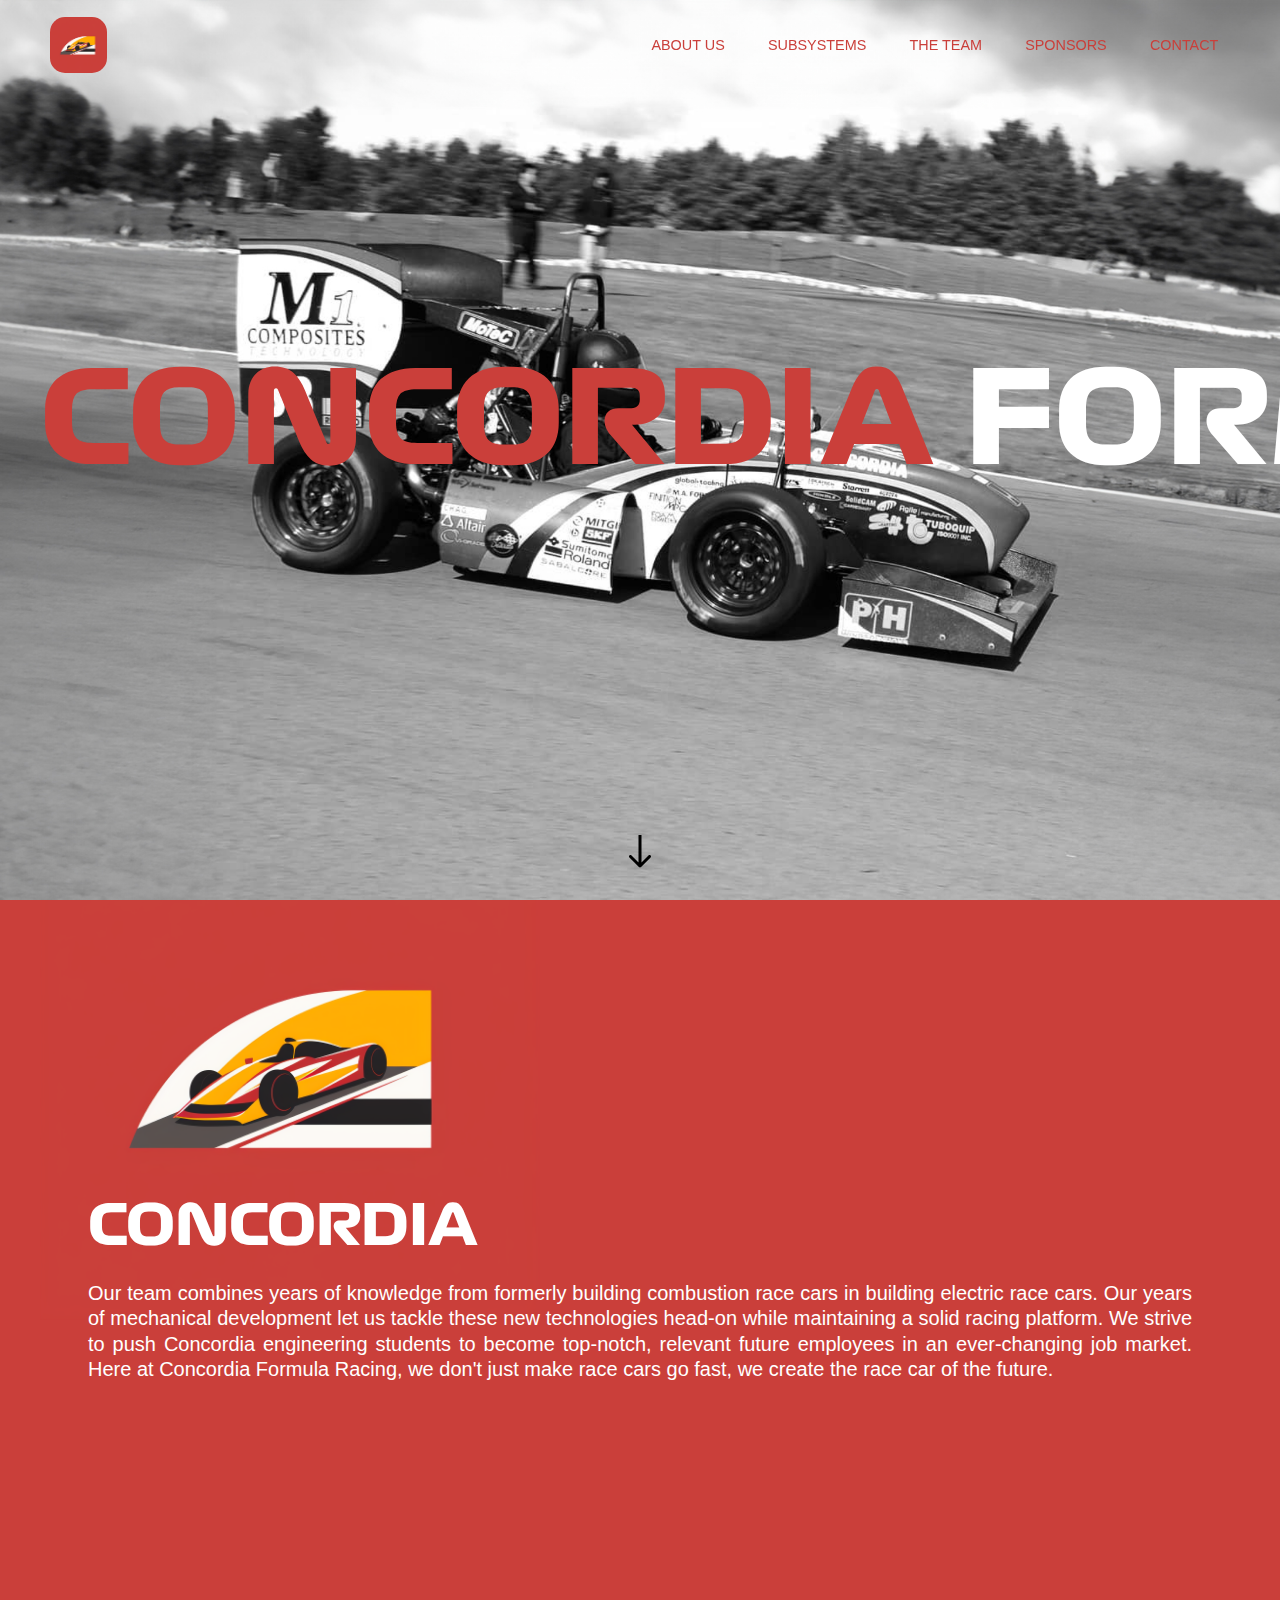
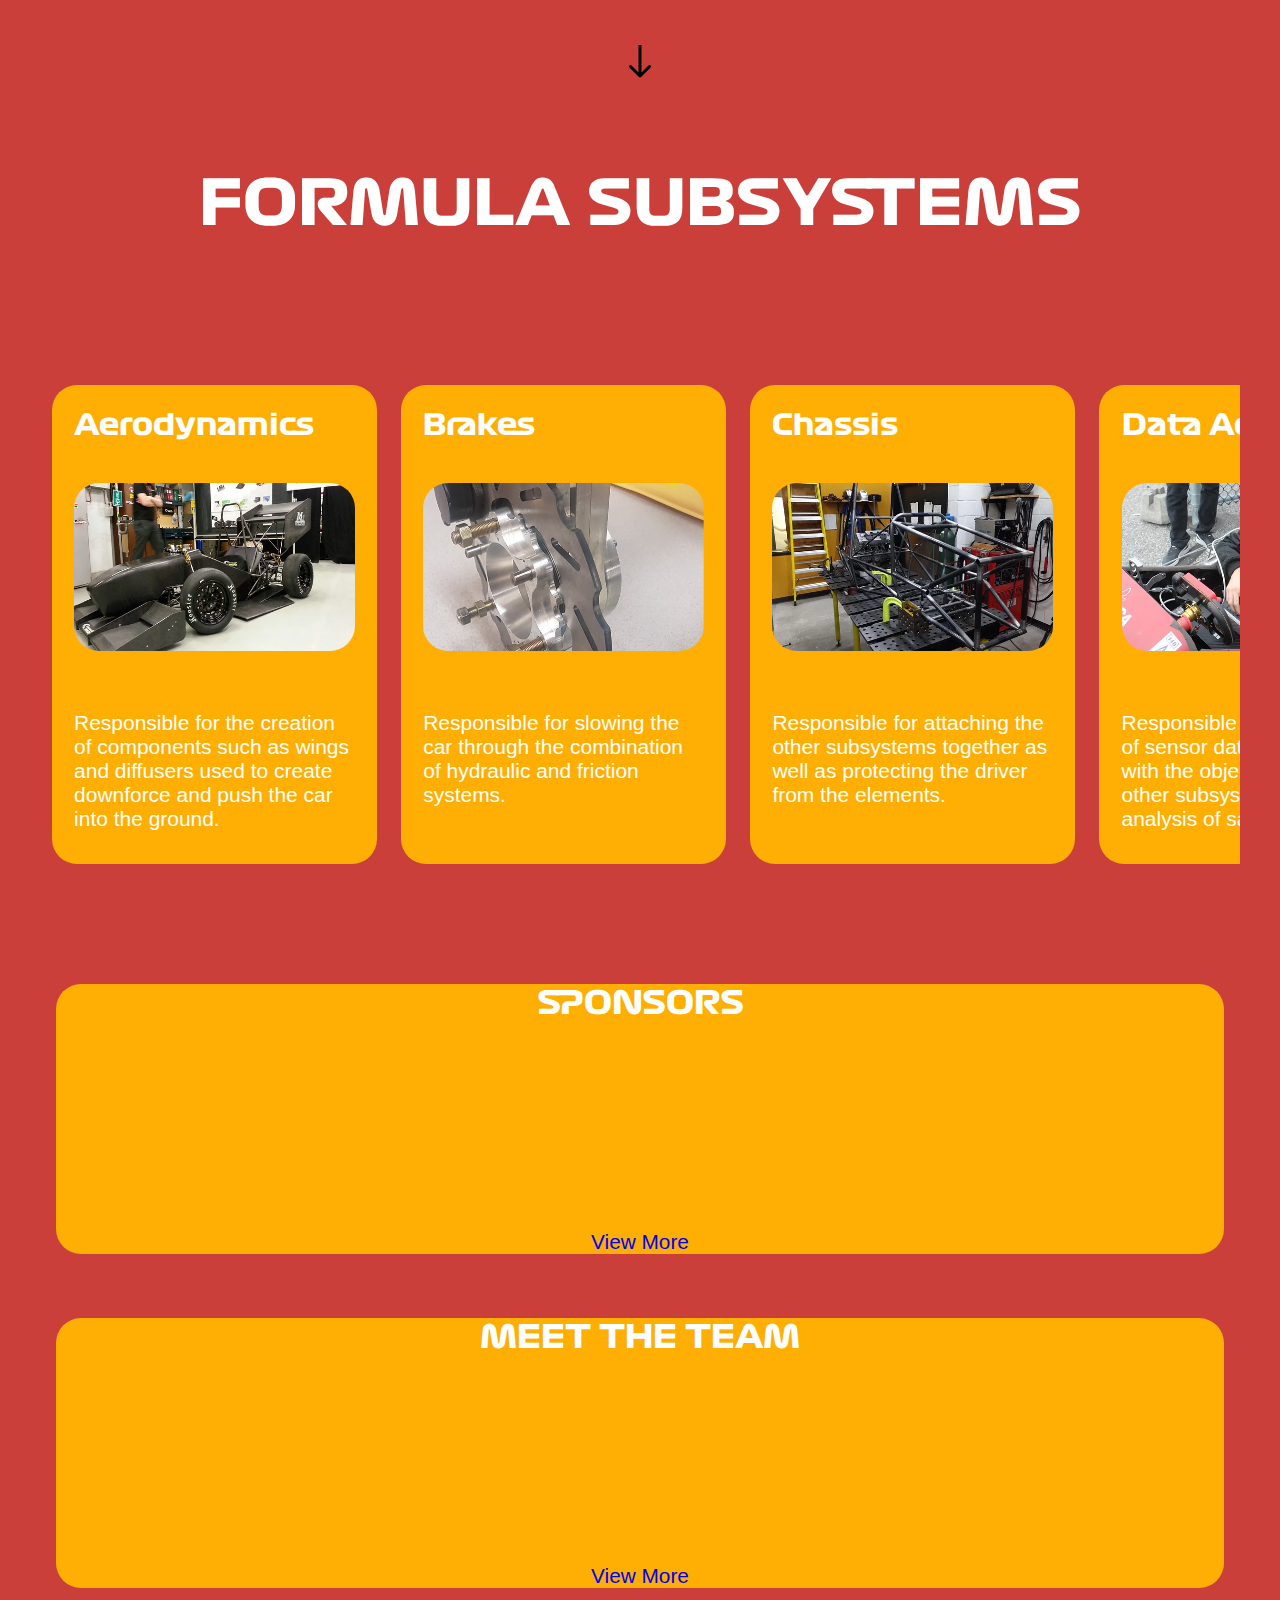
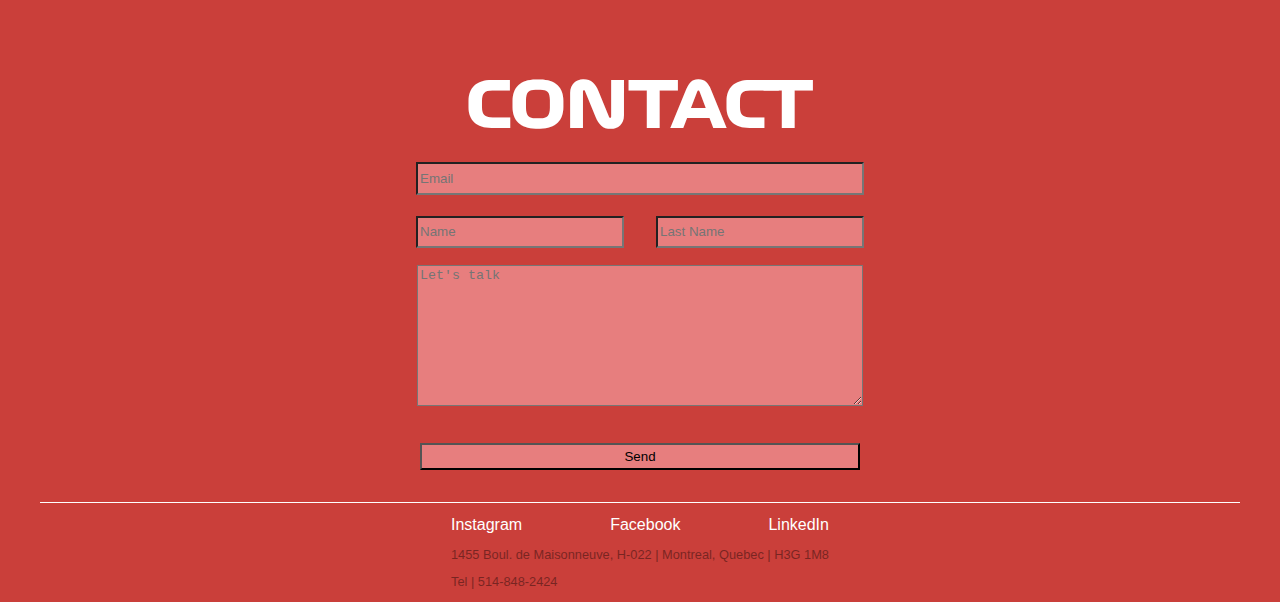
==== commit 3bf727ed: "sponsor + team section" ====
--- a/index.html
+++ b/index.html
@@ -20,7 +20,7 @@
                 <ul>
                     <li><a class="burger-items" href="">ABOUT US</a></li>
                     <li><a class="burger-items" href="">SUBSYSTEMS</a></li>
-                    <li><a class="burger-items" href="">THE TEAM</a></li>
+                    <li><a class="burger-items" href="team.html">THE TEAM</a></li>
                     <li><a class="burger-items" href="sponsors.html">SPONSORS</a></li>
                     <li><a class="burger-items" href="">CONTACT</a></li>
                 </ul>
@@ -40,12 +40,13 @@
         </section>
 
         <section class="intro">
-            <div class="intro-imageAndtext">
-                <div class="logo2"></div>
-                <h1 class="intro-concordia">CONCORDIA</h1>
+            <div class="introFrame">
+                <div class="intro-imageAndtext">
+                    <div class="logo2"></div>
+                    <h1 class="intro-concordia">CONCORDIA</h1>
+                </div>
+                <p class="subhead">Our team combines years of knowledge from formerly building combustion race cars in building electric race cars. Our years of mechanical development let us tackle these new technologies head-on while maintaining a solid racing platform. We strive to push Concordia engineering students to become top-notch, relevant future employees in an ever-changing job market. Here at Concordia Formula Racing, we don't just make race cars go fast, we create the race car of the future.</p>
             </div>
-            <p class="subhead">Our team combines years of knowledge from formerly building combustion race cars in building electric race cars. Our years of mechanical development let us tackle these new technologies head-on while maintaining a solid racing platform. We strive to push Concordia engineering students to become top-notch, relevant future employees in an ever-changing job market. Here at Concordia Formula Racing, we don't just make race cars go fast, we create the race car of the future.</p>
-
             <svg class="arrow two" width="24" height="33" viewBox="0 0 24 33" fill="none" xmlns="http://www.w3.org/2000/svg">
                 <path d="M10.9393 32.0607C11.5251 32.6464 12.4749 32.6464 13.0607 32.0607L22.6066 22.5147C23.1924 21.9289 23.1924 20.9792 22.6066 20.3934C22.0208 19.8076 21.0711 19.8076 20.4853 20.3934L12 28.8787L3.51472 20.3934C2.92893 19.8076 1.97919 19.8076 1.3934 20.3934C0.807612 20.9792 0.807612 21.9289 1.3934 22.5147L10.9393 32.0607ZM10.5 6.55671e-08L10.5 31L13.5 31L13.5 -6.55671e-08L10.5 6.55671e-08Z" fill="black"/>
             </svg>
@@ -141,7 +142,21 @@
 
         </section>
 
-        <section class="sponsors"></section>
+        <section class="sponsors">
+            <div class="title sponsor">SPONSORS</div>
+            <div class="sponsorScroll"></div>
+
+            <a href="sponsors.html">View More</a>
+
+        </section>
+
+        <section class="sponsors">
+            <div class="title sponsor">MEET THE TEAM</div>
+            <div class="sponsorScroll"></div>
+
+            <a href="team.html">View More</a>
+
+        </section>
 
         <section class="contact">
             <div class="title contact">CONTACT</div>
--- a/style.css
+++ b/style.css
@@ -138,7 +138,8 @@
 section.intro {
     display: flex;
     justify-content: space-between;
-    height: 100vh;
+    height: fit-content;
+    min-height: 90vh;
     flex-direction: column;
     overflow-x: hidden;
 }
@@ -167,7 +168,7 @@
 }
 p.subhead {
     color: white;
-    margin-top: -3rem;
+    margin-top: -1rem;
     margin-right: 3rem;
     margin-left: 3rem;
     font-size: 1rem;
@@ -238,6 +239,41 @@
     height: fit-content;
 }
 
+/*Sponsors Section*/
+.sponsors {
+    margin: 1em;
+    margin-top: 4em;
+    height: 30vh;
+    background: #FFAE03;
+    border-radius: 25px;
+
+    display: flex;
+    flex-direction: column;
+    justify-content: space-between;
+    align-items: center;
+}
+.title.sponsor {
+    font-size: 2rem;
+}
+
+
+/*Meet the team Section*/
+.sponsors {
+    margin: 1em;
+    margin-top: 4em;
+    height: 30vh;
+    background: #FFAE03;
+    border-radius: 25px;
+
+    display: flex;
+    flex-direction: column;
+    justify-content: space-between;
+    align-items: center;
+}
+.title.sponsor {
+    font-size: 2rem;
+}
+
 
 /*page 3 - contact area*/
 section.contact {
@@ -387,16 +423,26 @@
 
 /*formating for the pages for desktop*/
 @media only screen and (min-width: 900px) {
+
+    /*SUBSYSTEMS REDESIGN FOR DESKTOP*/
+    section.subsystems {
+        
+        height: 90vh;
+        justify-content: space-around;
+    }
     .title.subsystem {
         display: unset;
         font-size: 3.9rem;
         align-self: center;
     }
 
-    section.intro {
+    section.intro.introFrame {
         flex-direction: row;
         align-items: center;
     }
+    .intro {
+        justify-content: space-between;
+    }
     .logo2 {
         margin-right: 3em;
     }
@@ -405,9 +451,7 @@
     }
 
     .arrow.two {
-        position: absolute;
-        margin-left: 49%;
-        margin-top: 45em;
+        
     }
 
 }
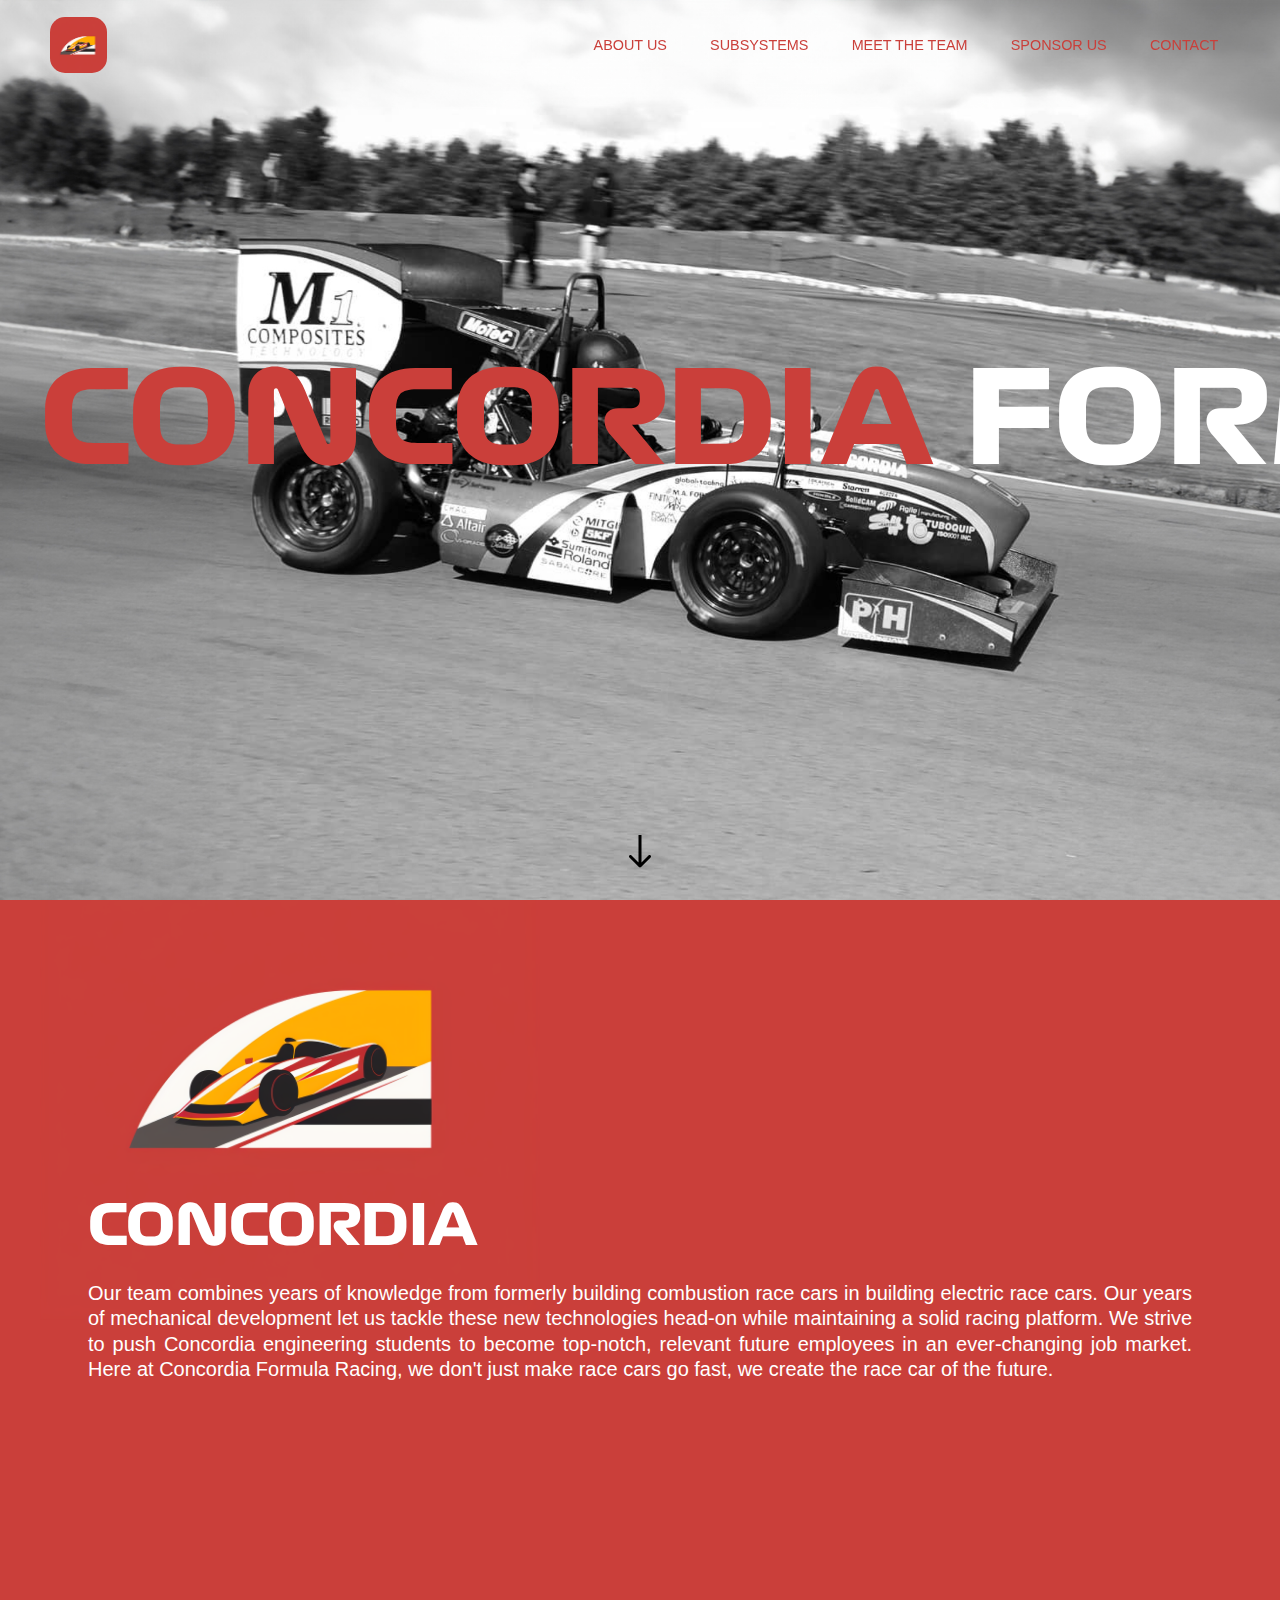
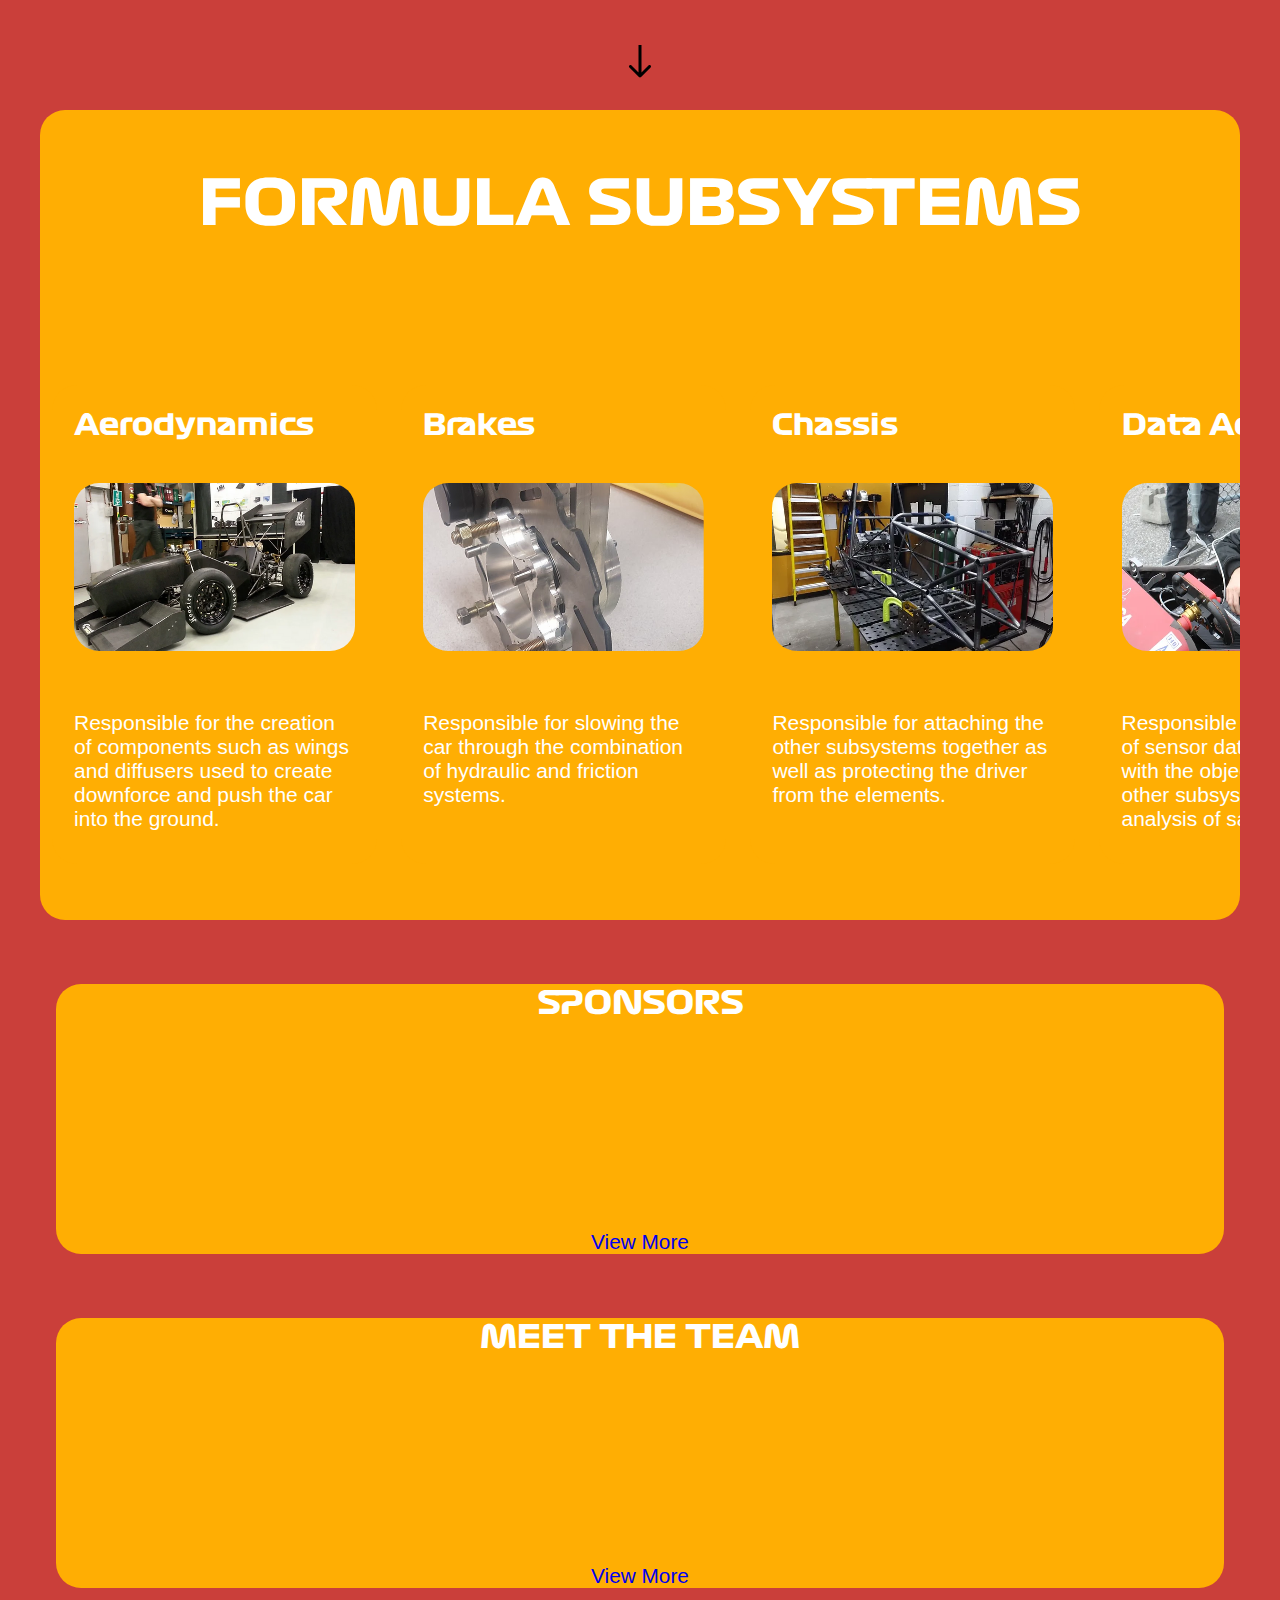
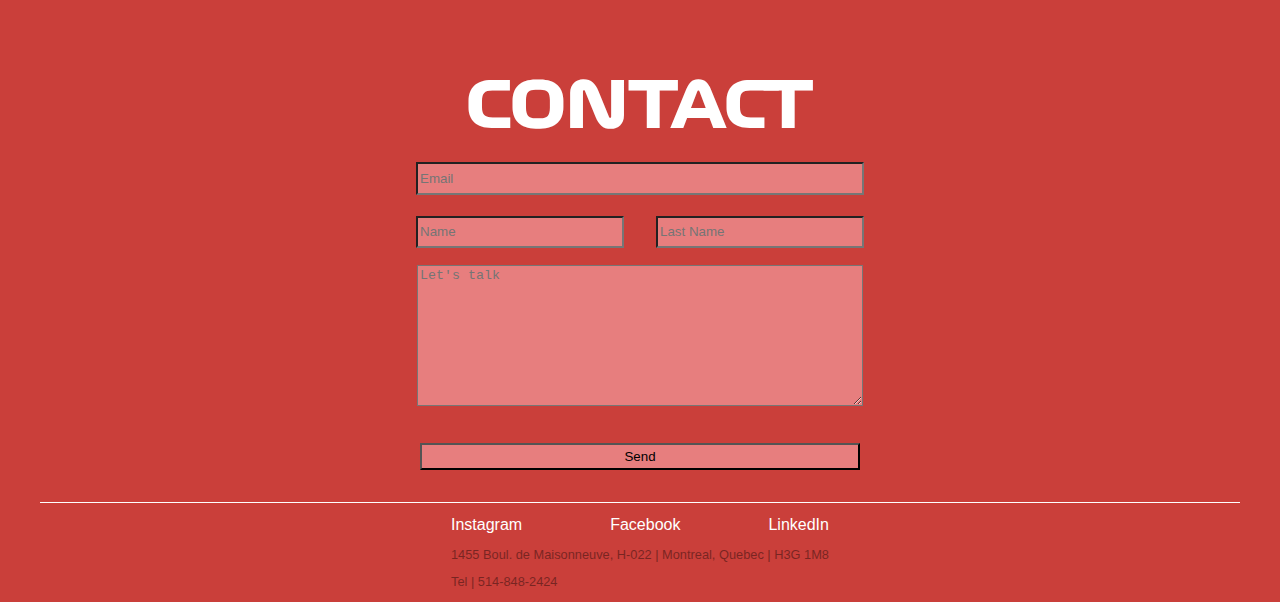
==== commit 5402a768: "small tweek" ====
--- a/index.html
+++ b/index.html
@@ -9,6 +9,9 @@
 <body>
     <div class="home-image"></div>
     <div class="wrapper">
+
+        <div id="update"></div>
+
         <header>
             <a href="index.html" class="logo1"></a>
 
@@ -18,11 +21,11 @@
                 </svg>
                     
                 <ul>
-                    <li><a class="burger-items" href="">ABOUT US</a></li>
-                    <li><a class="burger-items" href="">SUBSYSTEMS</a></li>
-                    <li><a class="burger-items" href="team.html">THE TEAM</a></li>
-                    <li><a class="burger-items" href="sponsors.html">SPONSORS</a></li>
-                    <li><a class="burger-items" href="">CONTACT</a></li>
+                    <li><a class="burger-items" href="#scrolltoIntro">ABOUT US</a></li>
+                    <li><a class="burger-items" href="#scrollToSubs">SUBSYSTEMS</a></li>
+                    <li><a class="burger-items" href="team.html">MEET THE TEAM</a></li>
+                    <li><a class="burger-items" href="sponsors.html">SPONSOR US</a></li>
+                    <li><a class="burger-items" href="#scrollBottom">CONTACT</a></li>
                 </ul>
             </nav>
 
@@ -39,7 +42,7 @@
             </svg>
         </section>
 
-        <section class="intro">
+        <section class="intro" id="scrolltoIntro">
             <div class="introFrame">
                 <div class="intro-imageAndtext">
                     <div class="logo2"></div>
@@ -53,7 +56,7 @@
                 
         </section>
 
-        <section class="subsystems">
+        <section class="subsystems" id="scrollToSubs">
             <div class="title subsystem">FORMULA SUBSYSTEMS</div>
             <div class="sub_section">
                 <div class="card">
@@ -158,7 +161,7 @@
 
         </section>
 
-        <section class="contact">
+        <section class="contact" id="scrollBottom">
             <div class="title contact">CONTACT</div>
             <form action="mailto:thomasson5leo@gmail.com">
                 <input class="c email" type="text" placeholder="Email">
--- a/style.css
+++ b/style.css
@@ -15,6 +15,11 @@
         transform: translateX(-67.435%);/*This weird number is where the cycle restarts
         and is linked to the length of the text in index.html */
     }
+}
+
+/*this html element makes scrolling smooth for when a button is pressed */
+html {
+    scroll-behavior: smooth;
 }
 
 /*general styles*/
@@ -187,12 +192,14 @@
 /*PAGE 3 - SUBSYSTEMS*/
 section.subsystems {
     display: flex;
+    border-radius: 25px;
     flex-direction: column;
     height: fit-content;
     overflow-x: auto;
 }
 .sub_section {
     display: flex;
+    overflow-x: auto;
 }
 .card {
     display: flex;
@@ -209,6 +216,7 @@
     height: 27.1875rem;
     flex-shrink: 0;
 }
+
 .title.subsystem {
     display: none;
 }
@@ -379,10 +387,24 @@
     }
 }
 /*for the burger menu*/
+@media only screen and (max-width: 680px) {
+    .logo1 {
+        display: none;
+    }
+    header {
+        flex-direction: column;
+        align-items: flex-end;
+    }
+    svg.menu {
+        margin: 1em;
+    }
+}
+
 @media only screen and (min-width: 680px) {
     .menu {
         display: none;
     }
+    
 
     nav {
         transform: translateX(0);
@@ -390,7 +412,7 @@
         height: auto;
         width: auto;
         display: block;
-        background: none;
+        background: unset;
     }
     .close {
         display: none;
@@ -426,7 +448,7 @@
 
     /*SUBSYSTEMS REDESIGN FOR DESKTOP*/
     section.subsystems {
-        
+        background: #FFAE03;
         height: 90vh;
         justify-content: space-around;
     }
@@ -450,9 +472,6 @@
         font-size: 1.25rem;
     }
 
-    .arrow.two {
-        
-    }
 
 }
 
